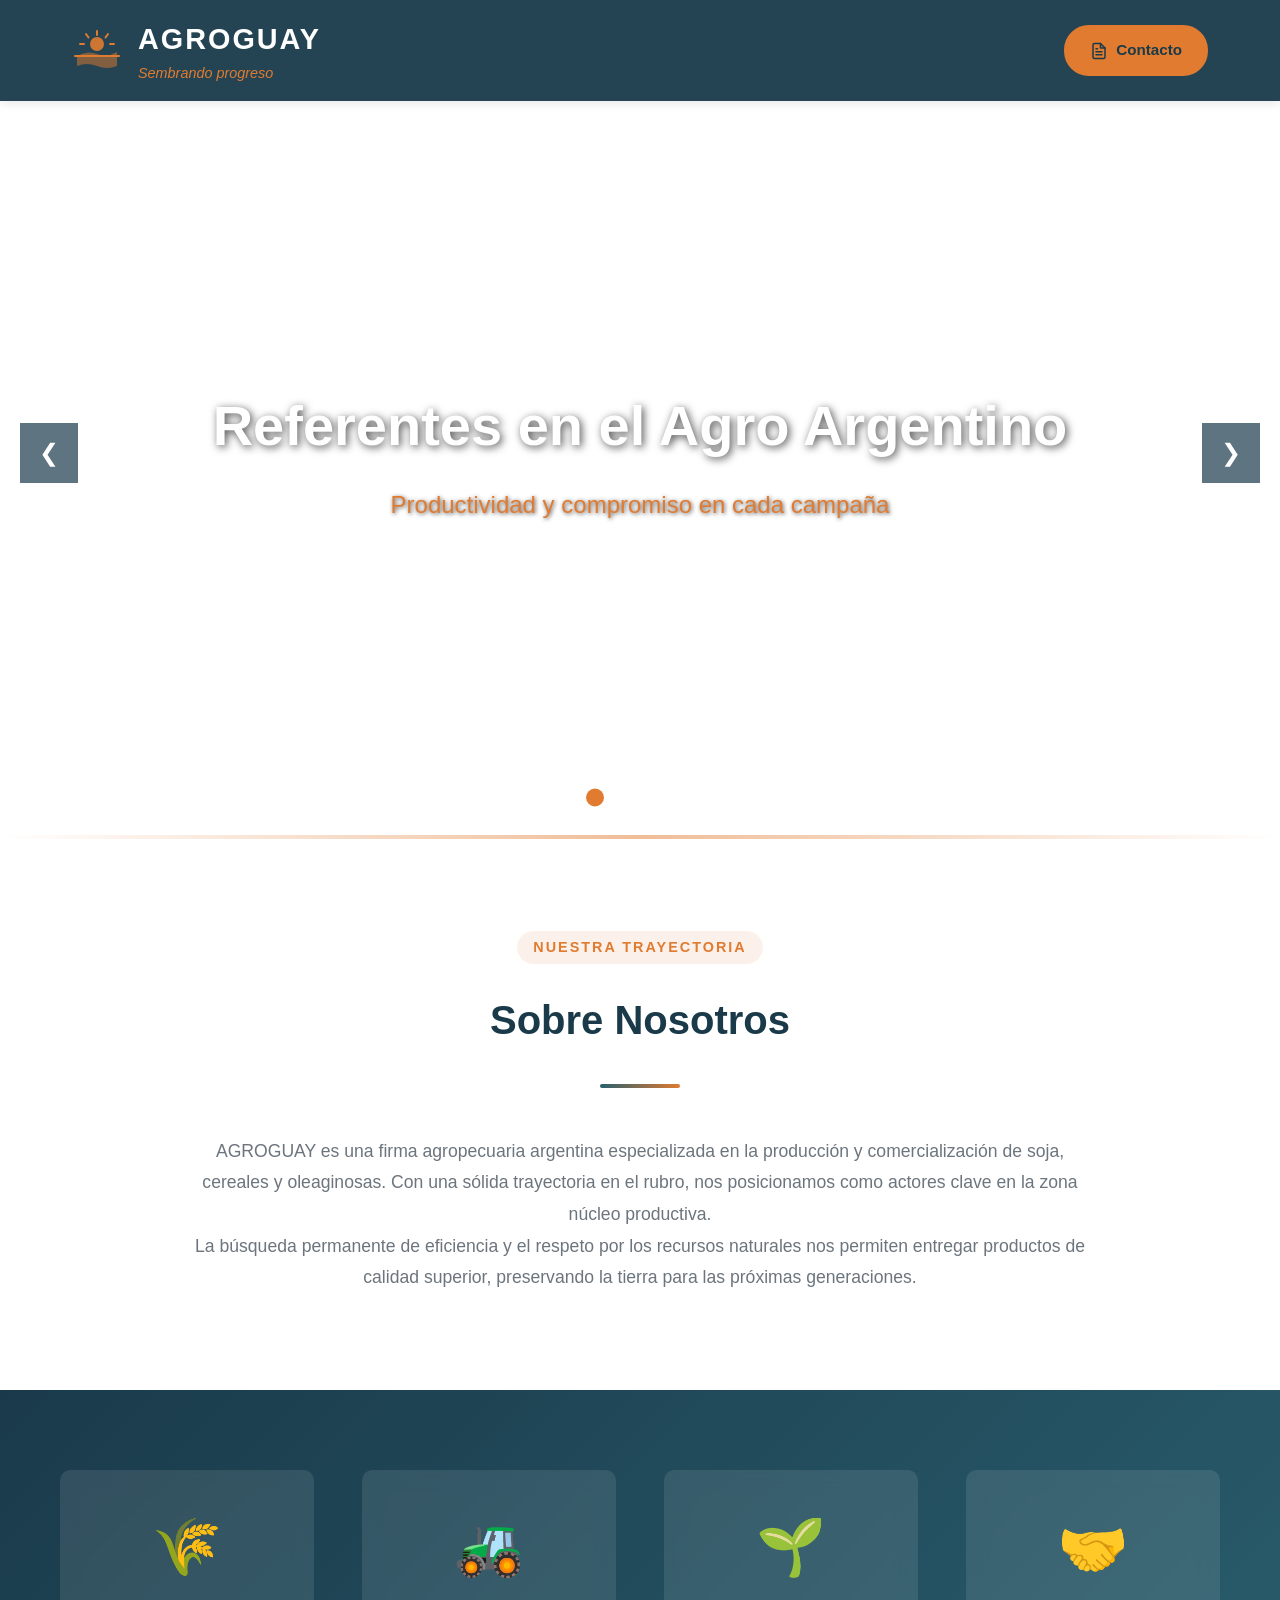
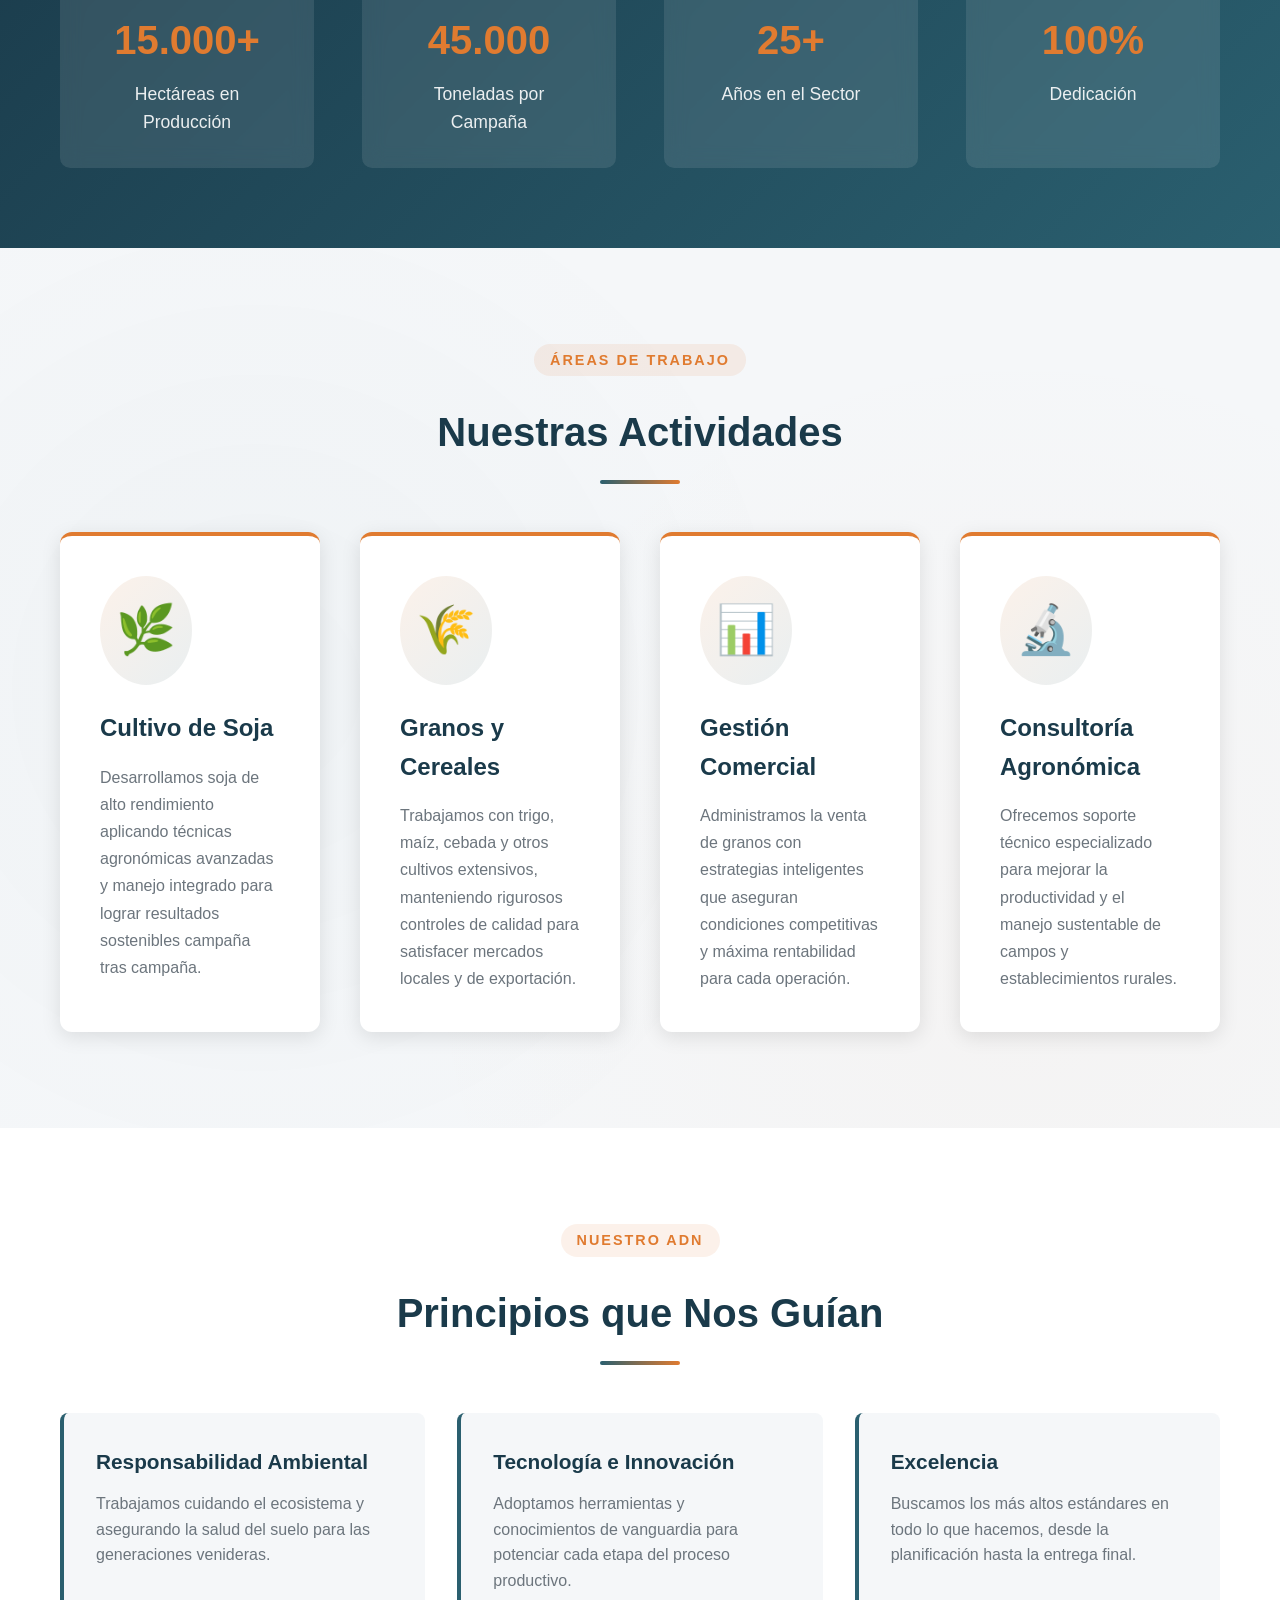
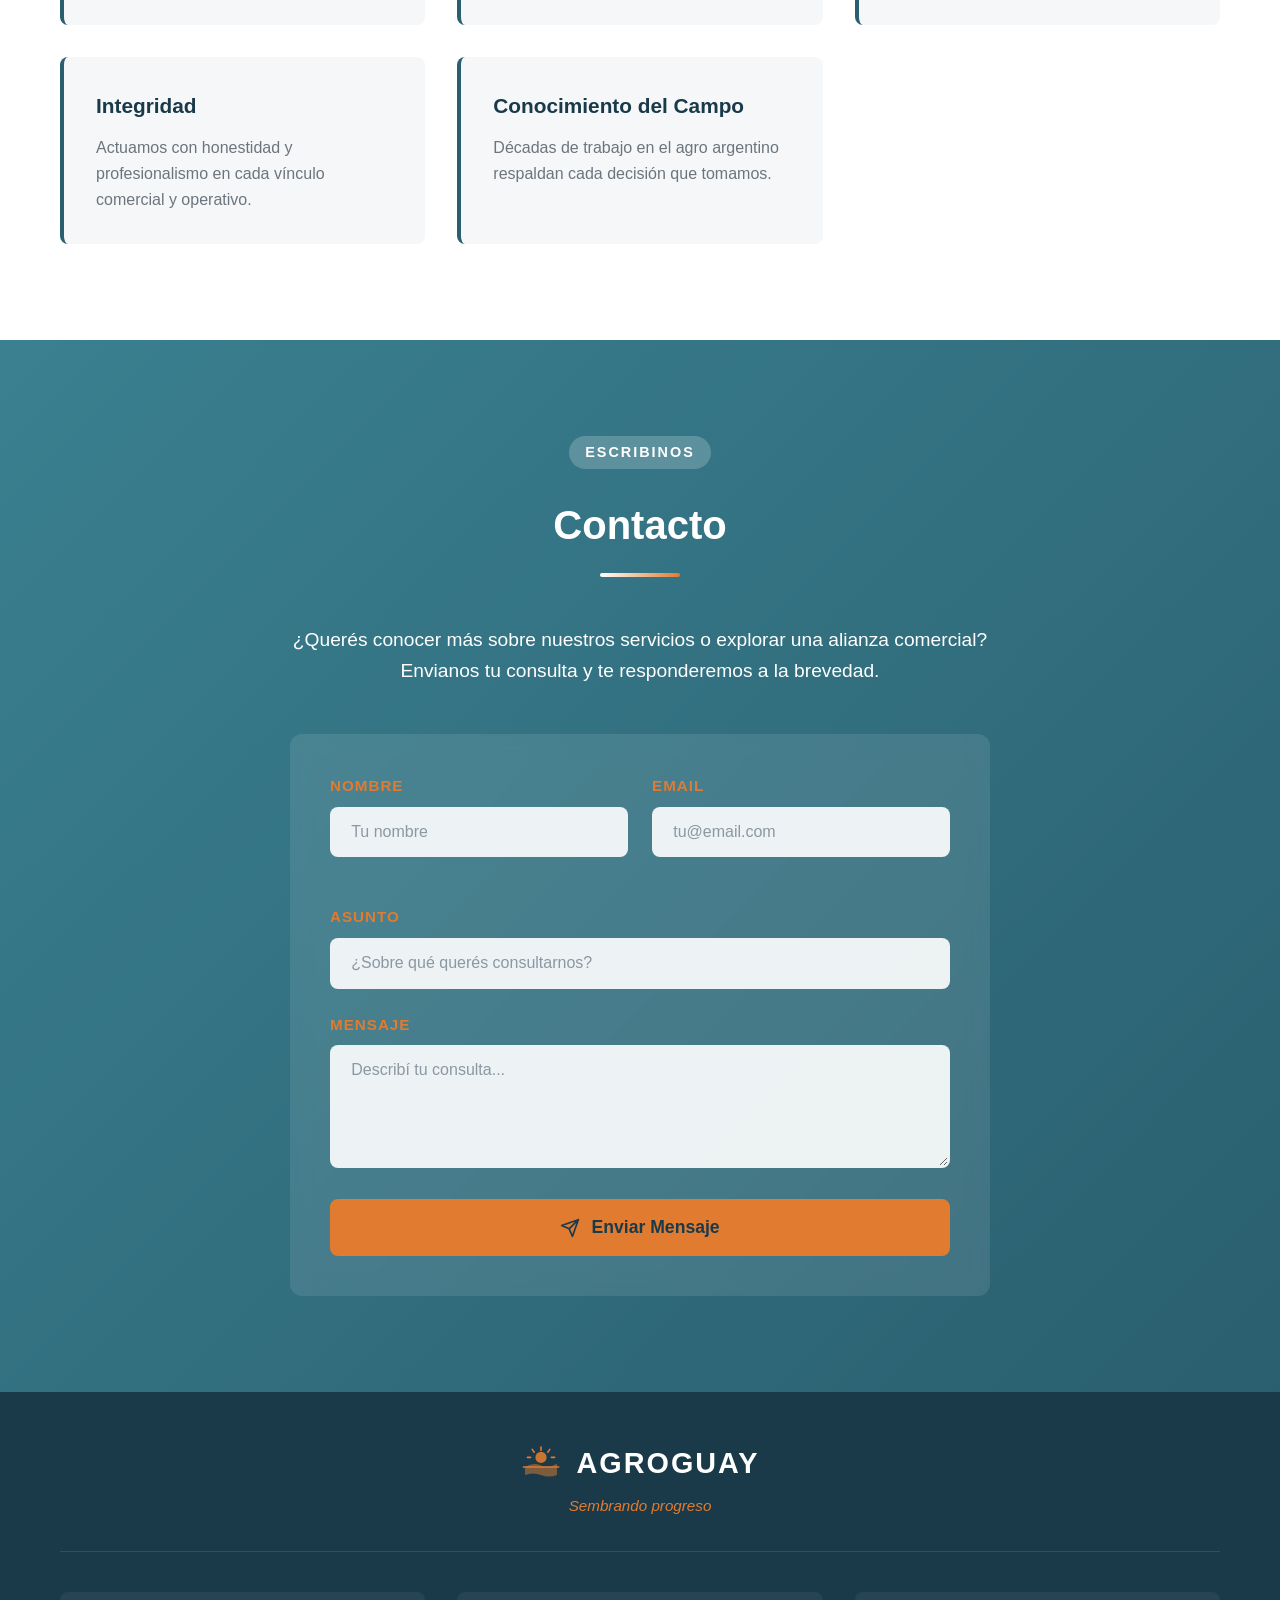
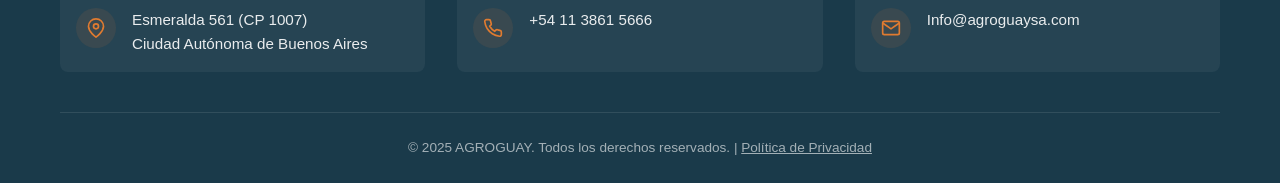
==== index.html @ b91d7497 "Update index.html" ====
<!DOCTYPE html>
<html lang="es">
<head>
    <meta name="facebook-domain-verification" content="rtrn7z29o2k0n45ps7d01yrar7jqqf" />
    <meta charset="UTF-8">
    <meta name="viewport" content="width=device-width, initial-scale=1.0">
    <title>AGROGUAY - Soluciones Agropecuarias</title>
    <link rel="icon" type="image/svg+xml" href="favicon.svg">
    <link rel="stylesheet" href="styles.css">
</head>
<body>
    <!-- Navbar -->
    <nav class="navbar">
        <div class="nav-container">
            <div class="logo-container">
                <div class="logo-icon">
                    <svg viewBox="0 0 50 50" xmlns="http://www.w3.org/2000/svg">
                        <!-- Sol -->
                        <circle cx="25" cy="18" r="7" fill="currentColor" opacity="0.9"/>
                        <line x1="25" y1="5" x2="25" y2="9" stroke="currentColor" stroke-width="2" stroke-linecap="round"/>
                        <line x1="14" y1="8" x2="16.5" y2="11.5" stroke="currentColor" stroke-width="2" stroke-linecap="round"/>
                        <line x1="36" y1="8" x2="33.5" y2="11.5" stroke="currentColor" stroke-width="2" stroke-linecap="round"/>
                        <line x1="8" y1="18" x2="12" y2="18" stroke="currentColor" stroke-width="2" stroke-linecap="round"/>
                        <line x1="38" y1="18" x2="42" y2="18" stroke="currentColor" stroke-width="2" stroke-linecap="round"/>
                        <!-- Horizonte / campo -->
                        <path d="M5 30 Q15 24 25 28 Q35 32 45 26 L45 40 Q35 44 25 40 Q15 36 5 40 Z" fill="currentColor" opacity="0.5"/>
                        <line x1="3" y1="30" x2="47" y2="30" stroke="currentColor" stroke-width="2" stroke-linecap="round"/>
                    </svg>
                </div>
                <div class="logo-text">
                    <div class="logo">AGROGUAY</div>
                    <div class="nav-tagline">Sembrando progreso</div>
                </div>
            </div>

            <div class="nav-actions">
                <a href="#contact" class="nav-contact-btn">
                    <svg viewBox="0 0 24 24" fill="none" xmlns="http://www.w3.org/2000/svg">
                        <path d="M14 2H6a2 2 0 0 0-2 2v16a2 2 0 0 0 2 2h12a2 2 0 0 0 2-2V8z" stroke="currentColor" stroke-width="2" stroke-linecap="round" stroke-linejoin="round"/>
                        <path d="M14 2v6h6M16 13H8M16 17H8M10 9H8" stroke="currentColor" stroke-width="2" stroke-linecap="round" stroke-linejoin="round"/>
                    </svg>
                    <span>Contacto</span>
                </a>
            </div>
        </div>
    </nav>

    <!-- Hero Carousel -->
    <section class="hero-carousel">
        <div class="carousel-container">
            <div class="carousel-slide active">
                <video autoplay muted loop playsinline>
                    <source src="video-campo.mp4" type="video/mp4">
                    Tu navegador no soporta videos HTML5.
                </video>
                <div class="carousel-overlay">
                    <h1 class="carousel-title">Referentes en el Agro Argentino</h1>
                    <p class="carousel-subtitle">Productividad y compromiso en cada campaña</p>
                </div>
            </div>
            <div class="carousel-slide">
                <img src="imagen-cereales.jpg" alt="Campos de cereales">
                <div class="carousel-overlay">
                    <h1 class="carousel-title">Acopio y Venta de Granos</h1>
                    <p class="carousel-subtitle">Del productor al mercado, sin intermediarios</p>
                </div>
            </div>
            <div class="carousel-slide">
                <img src="https://images.unsplash.com/photo-1500382017468-9049fed747ef?w=1920&q=80" alt="Paisaje agrícola">
                <div class="carousel-overlay">
                    <h1 class="carousel-title">Raíces Fuertes, Visión Moderna</h1>
                    <p class="carousel-subtitle">Tecnología aplicada al campo argentino</p>
                </div>
            </div>
            <div class="carousel-slide">
                <img src="https://images.unsplash.com/photo-1560493676-04071c5f467b?w=1920&q=80" alt="Cultivos al atardecer">
                <div class="carousel-overlay">
                    <h1 class="carousel-title">Respeto por el Recurso Natural</h1>
                    <p class="carousel-subtitle">Producción responsable en cada lote</p>
                </div>
            </div>
        </div>

        <!-- Carousel Controls -->
        <button class="carousel-control prev" onclick="changeSlide(-1)">&#10094;</button>
        <button class="carousel-control next" onclick="changeSlide(1)">&#10095;</button>

        <!-- Carousel Indicators -->
        <div class="carousel-indicators">
            <span class="indicator active" onclick="goToSlide(0)"></span>
            <span class="indicator" onclick="goToSlide(1)"></span>
            <span class="indicator" onclick="goToSlide(2)"></span>
            <span class="indicator" onclick="goToSlide(3)"></span>
        </div>
    </section>

    <!-- About Section -->
    <section class="about-section">
        <div class="section-decorator">
            <div class="decorator-line"></div>
        </div>
        <div class="container">
            <div class="section-header">
                <span class="section-tag">Nuestra Trayectoria</span>
                <h2>Sobre Nosotros</h2>
                <div class="title-underline"></div>
            </div>
            <p class="lead">AGROGUAY es una firma agropecuaria argentina especializada en la producción y comercialización de soja, cereales y oleaginosas. Con una sólida trayectoria en el rubro, nos posicionamos como actores clave en la zona núcleo productiva.</p>
            <p>La búsqueda permanente de eficiencia y el respeto por los recursos naturales nos permiten entregar productos de calidad superior, preservando la tierra para las próximas generaciones.</p>
        </div>
    </section>

    <!-- Stats Section -->
    <section class="stats-section">
        <div class="container">
            <div class="stats-grid">
                <div class="stat-card">
                    <div class="stat-icon">🌾</div>
                    <div class="stat-number">15.000+</div>
                    <div class="stat-label">Hectáreas en Producción</div>
                </div>
                <div class="stat-card">
                    <div class="stat-icon">🚜</div>
                    <div class="stat-number">45.000</div>
                    <div class="stat-label">Toneladas por Campaña</div>
                </div>
                <div class="stat-card">
                    <div class="stat-icon">🌱</div>
                    <div class="stat-number">25+</div>
                    <div class="stat-label">Años en el Sector</div>
                </div>
                <div class="stat-card">
                    <div class="stat-icon">🤝</div>
                    <div class="stat-number">100%</div>
                    <div class="stat-label">Dedicación</div>
                </div>
            </div>
        </div>
    </section>

    <!-- Services Section -->
    <section class="services-section">
        <div class="container">
            <div class="section-header">
                <span class="section-tag">Áreas de Trabajo</span>
                <h2>Nuestras Actividades</h2>
                <div class="title-underline"></div>
            </div>
            <div class="services-grid">
                <div class="service-card">
                    <div class="service-icon">🌿</div>
                    <h3>Cultivo de Soja</h3>
                    <p>Desarrollamos soja de alto rendimiento aplicando técnicas agronómicas avanzadas y manejo integrado para lograr resultados sostenibles campaña tras campaña.</p>
                </div>
                <div class="service-card">
                    <div class="service-icon">🌾</div>
                    <h3>Granos y Cereales</h3>
                    <p>Trabajamos con trigo, maíz, cebada y otros cultivos extensivos, manteniendo rigurosos controles de calidad para satisfacer mercados locales y de exportación.</p>
                </div>
                <div class="service-card">
                    <div class="service-icon">📊</div>
                    <h3>Gestión Comercial</h3>
                    <p>Administramos la venta de granos con estrategias inteligentes que aseguran condiciones competitivas y máxima rentabilidad para cada operación.</p>
                </div>
                <div class="service-card">
                    <div class="service-icon">🔬</div>
                    <h3>Consultoría Agronómica</h3>
                    <p>Ofrecemos soporte técnico especializado para mejorar la productividad y el manejo sustentable de campos y establecimientos rurales.</p>
                </div>
            </div>
        </div>
    </section>

    <!-- Values Section -->
    <section class="values-section">
        <div class="container">
            <div class="section-header">
                <span class="section-tag">Nuestro ADN</span>
                <h2>Principios que Nos Guían</h2>
                <div class="title-underline"></div>
            </div>
            <div class="values-grid">
                <div class="value-item">
                    <h4>Responsabilidad Ambiental</h4>
                    <p>Trabajamos cuidando el ecosistema y asegurando la salud del suelo para las generaciones venideras.</p>
                </div>
                <div class="value-item">
                    <h4>Tecnología e Innovación</h4>
                    <p>Adoptamos herramientas y conocimientos de vanguardia para potenciar cada etapa del proceso productivo.</p>
                </div>
                <div class="value-item">
                    <h4>Excelencia</h4>
                    <p>Buscamos los más altos estándares en todo lo que hacemos, desde la planificación hasta la entrega final.</p>
                </div>
                <div class="value-item">
                    <h4>Integridad</h4>
                    <p>Actuamos con honestidad y profesionalismo en cada vínculo comercial y operativo.</p>
                </div>
                <div class="value-item">
                    <h4>Conocimiento del Campo</h4>
                    <p>Décadas de trabajo en el agro argentino respaldan cada decisión que tomamos.</p>
                </div>
            </div>
        </div>
    </section>

    <!-- Contact Section -->
    <section id="contact" class="contact-section">
        <div class="container">
            <div class="section-header">
                <span class="section-tag light">Escribinos</span>
                <h2>Contacto</h2>
                <div class="title-underline light"></div>
            </div>
            <p class="contact-intro">¿Querés conocer más sobre nuestros servicios o explorar una alianza comercial? Envianos tu consulta y te responderemos a la brevedad.</p>

            <form id="contactForm" class="contact-form">
                <div class="form-row">
                    <div class="form-group">
                        <label for="name">Nombre</label>
                        <input type="text" id="name" name="name" required placeholder="Tu nombre">
                    </div>
                    <div class="form-group">
                        <label for="email">Email</label>
                        <input type="email" id="email" name="email" required placeholder="tu@email.com">
                    </div>
                </div>
                <div class="form-group">
                    <label for="subject">Asunto</label>
                    <input type="text" id="subject" name="subject" required placeholder="¿Sobre qué querés consultarnos?">
                </div>
                <div class="form-group">
                    <label for="message">Mensaje</label>
                    <textarea id="message" name="message" rows="5" required placeholder="Describí tu consulta..."></textarea>
                </div>
                <button type="submit" class="form-submit-btn">
                    <svg viewBox="0 0 24 24" fill="none" xmlns="http://www.w3.org/2000/svg">
                        <path d="M22 2L11 13M22 2l-7 20-4-9-9-4 20-7z" stroke="currentColor" stroke-width="2" stroke-linecap="round" stroke-linejoin="round"/>
                    </svg>
                    Enviar Mensaje
                </button>
            </form>

            <div id="formSuccess" class="form-success" style="display: none;">
                <div class="success-icon">✓</div>
                <h3>¡Consulta enviada!</h3>
                <p>Gracias por comunicarte. Nos pondremos en contacto pronto.</p>
            </div>
        </div>
    </section>

    <!-- Footer -->
    <footer class="footer">
        <div class="container">
            <div class="footer-content">
                <div class="footer-main">
                    <div class="footer-logo-container">
                        <div class="footer-logo-icon">
                            <svg viewBox="0 0 50 50" xmlns="http://www.w3.org/2000/svg">
                                <circle cx="25" cy="18" r="7" fill="currentColor" opacity="0.9"/>
                                <line x1="25" y1="5" x2="25" y2="9" stroke="currentColor" stroke-width="2" stroke-linecap="round"/>
                                <line x1="14" y1="8" x2="16.5" y2="11.5" stroke="currentColor" stroke-width="2" stroke-linecap="round"/>
                                <line x1="36" y1="8" x2="33.5" y2="11.5" stroke="currentColor" stroke-width="2" stroke-linecap="round"/>
                                <line x1="8" y1="18" x2="12" y2="18" stroke="currentColor" stroke-width="2" stroke-linecap="round"/>
                                <line x1="38" y1="18" x2="42" y2="18" stroke="currentColor" stroke-width="2" stroke-linecap="round"/>
                                <path d="M5 30 Q15 24 25 28 Q35 32 45 26 L45 40 Q35 44 25 40 Q15 36 5 40 Z" fill="currentColor" opacity="0.5"/>
                                <line x1="3" y1="30" x2="47" y2="30" stroke="currentColor" stroke-width="2" stroke-linecap="round"/>
                            </svg>
                        </div>
                        <div class="footer-logo">AGROGUAY</div>
                    </div>
                    <p class="footer-tagline">Sembrando progreso</p>
                </div>

                <div class="footer-info">
                    <div class="footer-info-item">
                        <div class="footer-info-icon">
                            <svg viewBox="0 0 24 24" fill="none" xmlns="http://www.w3.org/2000/svg">
                                <path d="M21 10c0 7-9 13-9 13s-9-6-9-13a9 9 0 0118 0z" stroke="currentColor" stroke-width="2"/>
                                <circle cx="12" cy="10" r="3" stroke="currentColor" stroke-width="2"/>
                            </svg>
                        </div>
                        <div class="footer-info-text">
                            <p>Esmeralda 561 (CP 1007)</p>
                            <p>Ciudad Autónoma de Buenos Aires</p>
                        </div>
                    </div>

                    <div class="footer-info-item">
                        <div class="footer-info-icon">
                            <svg viewBox="0 0 24 24" fill="none" xmlns="http://www.w3.org/2000/svg">
                                <path d="M22 16.92v3a2 2 0 01-2.18 2 19.79 19.79 0 01-8.63-3.07 19.5 19.5 0 01-6-6 19.79 19.79 0 01-3.07-8.67A2 2 0 014.11 2h3a2 2 0 012 1.72 12.84 12.84 0 00.7 2.81 2 2 0 01-.45 2.11L8.09 9.91a16 16 0 006 6l1.27-1.27a2 2 0 012.11-.45 12.84 12.84 0 002.81.7A2 2 0 0122 16.92z" stroke="currentColor" stroke-width="2"/>
                            </svg>
                        </div>
                        <div class="footer-info-text">
                            <p>+54 11 3861 5666</p>
                        </div>
                    </div>

                    <div class="footer-info-item">
                        <div class="footer-info-icon">
                            <svg viewBox="0 0 24 24" fill="none" xmlns="http://www.w3.org/2000/svg">
                                <path d="M4 4h16c1.1 0 2 .9 2 2v12c0 1.1-.9 2-2 2H4c-1.1 0-2-.9-2-2V6c0-1.1.9-2 2-2z" stroke="currentColor" stroke-width="2"/>
                                <path d="M22 6l-10 7L2 6" stroke="currentColor" stroke-width="2"/>
                            </svg>
                        </div>
                        <div class="footer-info-text">
                            <p>Info@agroguaysa.com</p>
                        </div>
                    </div>
                </div>

                <div class="footer-bottom">
                    <p class="footer-text">&copy; 2025 AGROGUAY. Todos los derechos reservados. | <a href="politica-privacidad.html" style="color: rgba(255,255,255,0.6); text-decoration: underline;">Política de Privacidad</a></p>
                </div>
            </div>
        </div>
    </footer>

    <script src="script.js"></script>
</body>
</html>
---- styles.css ----
/* Reset and Base Styles */
* {
    margin: 0;
    padding: 0;
    box-sizing: border-box;
}

:root {
    --primary-green: #1a3a4a;
    --secondary-green: #2a5f6f;
    --light-green: #3a8090;
    --accent-gold: #e07b30;
    --accent-yellow: #f09040;
    --earth-brown: #6b5a4a;
    --light-brown: #8a7a6a;
    --bg-light: #f5f7f9;
    --bg-white: #ffffff;
    --text-dark: #2c3e50;
    --text-gray: #6c757d;
    --shadow: rgba(0, 0, 0, 0.1);
}

body {
    font-family: 'Segoe UI', Tahoma, Geneva, Verdana, sans-serif;
    line-height: 1.6;
    color: var(--text-dark);
    overflow-x: hidden;
}

.container {
    max-width: 1200px;
    margin: 0 auto;
    padding: 0 20px;
}

/* Navbar */
.navbar {
    position: fixed;
    top: 0;
    width: 100%;
    background: rgba(26, 58, 74, 0.95);
    backdrop-filter: blur(10px);
    z-index: 1000;
    box-shadow: 0 2px 10px var(--shadow);
}

.nav-container {
    max-width: 1200px;
    margin: 0 auto;
    padding: 1rem 2rem;
    display: flex;
    justify-content: space-between;
    align-items: center;
}

.logo-container {
    display: flex;
    align-items: center;
    gap: 1rem;
}

.logo-icon {
    width: 50px;
    height: 50px;
    color: var(--accent-gold);
}

.logo-icon svg {
    width: 100%;
    height: 100%;
}

.logo-text {
    display: flex;
    flex-direction: column;
}

.logo {
    font-size: 1.8rem;
    font-weight: bold;
    color: var(--bg-white);
    letter-spacing: 2px;
}

.nav-tagline {
    color: var(--accent-gold);
    font-size: 0.9rem;
    font-style: italic;
}

.nav-actions {
    display: flex;
    align-items: center;
}

.nav-contact-btn {
    padding: 0.7rem 1.5rem;
    background: var(--accent-gold);
    color: var(--primary-green);
    text-decoration: none;
    border-radius: 25px;
    font-weight: 600;
    font-size: 0.95rem;
    transition: all 0.3s ease;
    border: 2px solid var(--accent-gold);
    display: flex;
    align-items: center;
    gap: 0.5rem;
}

.nav-contact-btn svg {
    width: 18px;
    height: 18px;
}

.nav-contact-btn:hover {
    background: transparent;
    color: white;
    border-color: white;
    transform: translateY(-2px);
    box-shadow: 0 5px 15px rgba(0, 0, 0, 0.3);
}

/* Hero Carousel */
.hero-carousel {
    position: relative;
    width: 100%;
    height: 85vh;
    margin-top: 70px;
    overflow: hidden;
}

.carousel-container {
    position: relative;
    width: 100%;
    height: 100%;
}

.carousel-slide {
    position: absolute;
    width: 100%;
    height: 100%;
    opacity: 0;
    transition: opacity 1s ease-in-out;
}

.carousel-slide.active {
    opacity: 1;
}

.carousel-slide img,
.carousel-slide video {
    width: 100%;
    height: 100%;
    object-fit: cover;
    filter: brightness(0.7);
}

.carousel-overlay {
    position: absolute;
    top: 50%;
    left: 50%;
    transform: translate(-50%, -50%);
    text-align: center;
    color: white;
    width: 90%;
    max-width: 900px;
}

.carousel-title {
    font-size: 3.5rem;
    font-weight: bold;
    margin-bottom: 1rem;
    text-shadow: 2px 2px 8px rgba(0, 0, 0, 0.7);
    animation: fadeInUp 1s ease-out;
}

.carousel-subtitle {
    font-size: 1.5rem;
    color: var(--accent-gold);
    text-shadow: 1px 1px 4px rgba(0, 0, 0, 0.7);
    animation: fadeInUp 1s ease-out 0.3s backwards;
}

/* Carousel Controls */
.carousel-control {
    position: absolute;
    top: 50%;
    transform: translateY(-50%);
    background: rgba(26, 58, 74, 0.7);
    color: white;
    border: none;
    padding: 1rem 1.2rem;
    cursor: pointer;
    font-size: 1.5rem;
    transition: all 0.3s ease;
    z-index: 10;
}

.carousel-control:hover {
    background: rgba(26, 58, 74, 0.95);
}

.carousel-control.prev {
    left: 20px;
}

.carousel-control.next {
    right: 20px;
}

/* Carousel Indicators */
.carousel-indicators {
    position: absolute;
    bottom: 30px;
    left: 50%;
    transform: translateX(-50%);
    display: flex;
    gap: 15px;
    z-index: 10;
}

.indicator {
    width: 15px;
    height: 15px;
    border-radius: 50%;
    background: rgba(255, 255, 255, 0.5);
    cursor: pointer;
    transition: all 0.3s ease;
}

.indicator.active {
    background: var(--accent-gold);
    transform: scale(1.2);
}

.indicator:hover {
    background: rgba(255, 255, 255, 0.8);
}

/* Animations */
@keyframes fadeInUp {
    from {
        opacity: 0;
        transform: translateY(30px);
    }
    to {
        opacity: 1;
        transform: translateY(0);
    }
}

/* Section Headers & Decorators */
.section-decorator {
    position: absolute;
    top: 0;
    left: 0;
    width: 100%;
    height: 4px;
    background: linear-gradient(90deg, transparent, var(--accent-gold), transparent);
    opacity: 0.5;
}

.section-header {
    text-align: center;
    margin-bottom: 3rem;
}

.section-tag {
    display: inline-block;
    color: var(--accent-gold);
    font-size: 0.9rem;
    font-weight: 600;
    text-transform: uppercase;
    letter-spacing: 2px;
    margin-bottom: 0.5rem;
    padding: 0.3rem 1rem;
    background: rgba(224, 123, 48, 0.1);
    border-radius: 20px;
}

.section-tag.light {
    color: white;
    background: rgba(255, 255, 255, 0.2);
}

.section-header h2 {
    font-size: 2.5rem;
    color: var(--primary-green);
    margin: 1rem 0;
}

.contact-section .section-header h2 {
    color: white;
}

.title-underline {
    width: 80px;
    height: 4px;
    background: linear-gradient(90deg, var(--secondary-green), var(--accent-gold));
    margin: 1rem auto;
    border-radius: 2px;
}

.title-underline.light {
    background: linear-gradient(90deg, white, var(--accent-gold));
}

/* About Section */
.about-section {
    padding: 6rem 2rem;
    background: var(--bg-white);
    position: relative;
}

.about-section h2 {
    font-size: 2.5rem;
    color: var(--primary-green);
    text-align: center;
    margin-bottom: 2rem;
}

.lead {
    font-size: 1.3rem;
    line-height: 1.8;
    color: var(--text-dark);
    margin-bottom: 1.5rem;
    font-weight: 500;
}

.about-section p {
    font-size: 1.1rem;
    line-height: 1.8;
    color: var(--text-gray);
    max-width: 900px;
    margin: 0 auto;
    text-align: center;
}

/* Stats Section */
.stats-section {
    padding: 5rem 2rem;
    background: linear-gradient(135deg, var(--primary-green) 0%, var(--secondary-green) 100%);
    color: white;
}

.stats-grid {
    display: grid;
    grid-template-columns: repeat(auto-fit, minmax(250px, 1fr));
    gap: 3rem;
    max-width: 1200px;
    margin: 0 auto;
}

.stat-card {
    text-align: center;
    padding: 2rem;
    background: rgba(255, 255, 255, 0.1);
    border-radius: 10px;
    backdrop-filter: blur(10px);
    transition: transform 0.3s ease;
}

.stat-card:hover {
    transform: translateY(-10px);
}

.stat-icon {
    font-size: 3.5rem;
    margin-bottom: 1rem;
}

.stat-number {
    font-size: 2.5rem;
    font-weight: bold;
    color: var(--accent-gold);
    margin-bottom: 0.5rem;
}

.stat-label {
    font-size: 1.1rem;
    color: rgba(255, 255, 255, 0.9);
}

/* Services Section */
.services-section {
    padding: 6rem 2rem;
    background: var(--bg-light);
    background-image:
        radial-gradient(circle at 20% 50%, rgba(42, 95, 111, 0.03) 0%, transparent 50%),
        radial-gradient(circle at 80% 80%, rgba(224, 123, 48, 0.03) 0%, transparent 50%);
    position: relative;
}

.services-grid {
    display: grid;
    grid-template-columns: repeat(auto-fit, minmax(280px, 1fr));
    gap: 2.5rem;
    max-width: 1200px;
    margin: 0 auto;
}

/* Centrar último elemento si queda solo */
.service-card:last-child:nth-child(4n+1) {
    grid-column: 1 / -1;
    max-width: 400px;
    margin: 0 auto;
}

@media (min-width: 900px) {
    .services-grid {
        grid-template-columns: repeat(2, 1fr);
    }
}

@media (min-width: 1200px) {
    .services-grid {
        grid-template-columns: repeat(4, 1fr);
    }
}

.service-card {
    background: white;
    padding: 2.5rem;
    border-radius: 12px;
    box-shadow: 0 5px 20px var(--shadow);
    transition: all 0.3s ease;
    border-top: 4px solid var(--accent-gold);
    position: relative;
    overflow: hidden;
}

.service-card::before {
    content: '';
    position: absolute;
    top: 0;
    left: 0;
    width: 100%;
    height: 100%;
    background: linear-gradient(135deg, rgba(42, 95, 111, 0.05) 0%, transparent 50%);
    opacity: 0;
    transition: opacity 0.3s ease;
}

.service-card:hover {
    transform: translateY(-10px);
    box-shadow: 0 10px 30px rgba(0, 0, 0, 0.15);
    border-top-color: var(--secondary-green);
}

.service-card:hover::before {
    opacity: 1;
}

.service-icon {
    font-size: 3rem;
    margin-bottom: 1.5rem;
    position: relative;
    z-index: 1;
    display: inline-block;
    padding: 1rem;
    background: linear-gradient(135deg, rgba(224, 123, 48, 0.1), rgba(42, 95, 111, 0.1));
    border-radius: 50%;
    transition: all 0.3s ease;
}

.service-card:hover .service-icon {
    transform: scale(1.1) rotate(5deg);
    background: linear-gradient(135deg, rgba(224, 123, 48, 0.2), rgba(42, 95, 111, 0.2));
}

.service-card h3 {
    font-size: 1.5rem;
    color: var(--primary-green);
    margin-bottom: 1rem;
    position: relative;
    z-index: 1;
}

.service-card p {
    color: var(--text-gray);
    line-height: 1.7;
    position: relative;
    z-index: 1;
}

/* Values Section */
.values-section {
    padding: 6rem 2rem;
    background: white;
    position: relative;
}

.values-grid {
    display: grid;
    grid-template-columns: repeat(auto-fit, minmax(250px, 1fr));
    gap: 2rem;
    max-width: 1200px;
    margin: 0 auto;
}

/* Centrar último elemento si queda solo */
.value-item:last-child:nth-child(5n+1) {
    grid-column: 1 / -1;
    max-width: 400px;
    margin: 0 auto;
}

@media (min-width: 768px) {
    .values-grid {
        grid-template-columns: repeat(2, 1fr);
    }
}

@media (min-width: 1024px) {
    .values-grid {
        grid-template-columns: repeat(3, 1fr);
    }
}

.value-item {
    padding: 2rem;
    background: var(--bg-light);
    border-radius: 8px;
    border-left: 4px solid var(--secondary-green);
    transition: all 0.3s ease;
    position: relative;
    overflow: hidden;
}

.value-item::after {
    content: '✓';
    position: absolute;
    top: 1rem;
    right: 1rem;
    width: 30px;
    height: 30px;
    background: var(--accent-gold);
    color: white;
    border-radius: 50%;
    display: flex;
    align-items: center;
    justify-content: center;
    font-weight: bold;
    font-size: 1.2rem;
    opacity: 0;
    transform: scale(0);
    transition: all 0.3s ease;
}

.value-item:hover {
    background: white;
    box-shadow: 0 5px 15px var(--shadow);
    border-left-color: var(--accent-gold);
    transform: translateX(5px);
}

.value-item:hover::after {
    opacity: 1;
    transform: scale(1);
}

.value-item h4 {
    font-size: 1.3rem;
    color: var(--primary-green);
    margin-bottom: 0.8rem;
}

.value-item p {
    color: var(--text-gray);
    line-height: 1.6;
}

/* Contact Section */
.contact-section {
    padding: 6rem 2rem;
    background: linear-gradient(135deg, var(--light-green) 0%, var(--secondary-green) 100%);
    color: white;
    position: relative;
}

.contact-intro {
    text-align: center;
    font-size: 1.2rem;
    margin-bottom: 3rem;
    max-width: 700px;
    margin-left: auto;
    margin-right: auto;
}

/* Contact Form */
.contact-form {
    max-width: 700px;
    margin: 0 auto;
    background: rgba(255, 255, 255, 0.1);
    backdrop-filter: blur(10px);
    padding: 2.5rem;
    border-radius: 12px;
}

.form-row {
    display: grid;
    grid-template-columns: repeat(2, 1fr);
    gap: 1.5rem;
    margin-bottom: 1.5rem;
}

.form-group {
    margin-bottom: 1.5rem;
}

.form-group label {
    display: block;
    color: var(--accent-gold);
    font-weight: 600;
    margin-bottom: 0.5rem;
    font-size: 0.95rem;
    text-transform: uppercase;
    letter-spacing: 1px;
}

.form-group input,
.form-group textarea {
    width: 100%;
    padding: 0.9rem 1.2rem;
    background: rgba(255, 255, 255, 0.9);
    border: 2px solid transparent;
    border-radius: 8px;
    font-size: 1rem;
    font-family: inherit;
    transition: all 0.3s ease;
    color: var(--text-dark);
}

.form-group input:focus,
.form-group textarea:focus {
    outline: none;
    border-color: var(--accent-gold);
    background: white;
    box-shadow: 0 5px 15px rgba(224, 123, 48, 0.2);
}

.form-group input::placeholder,
.form-group textarea::placeholder {
    color: rgba(44, 62, 80, 0.5);
}

.form-group textarea {
    resize: vertical;
    min-height: 120px;
}

.form-submit-btn {
    width: 100%;
    padding: 1rem 2rem;
    background: var(--accent-gold);
    color: var(--primary-green);
    border: 2px solid var(--accent-gold);
    border-radius: 8px;
    font-size: 1.1rem;
    font-weight: 600;
    cursor: pointer;
    transition: all 0.3s ease;
    display: flex;
    align-items: center;
    justify-content: center;
    gap: 0.7rem;
}

.form-submit-btn svg {
    width: 20px;
    height: 20px;
}

.form-submit-btn:hover {
    background: white;
    transform: translateY(-3px);
    box-shadow: 0 8px 20px rgba(224, 123, 48, 0.4);
}

.form-submit-btn:active {
    transform: translateY(-1px);
}

/* Success Message */
.form-success {
    max-width: 600px;
    margin: 0 auto;
    background: rgba(255, 255, 255, 0.15);
    backdrop-filter: blur(10px);
    padding: 3rem 2rem;
    border-radius: 12px;
    text-align: center;
    animation: fadeInScale 0.5s ease;
}

.success-icon {
    width: 80px;
    height: 80px;
    background: var(--accent-gold);
    border-radius: 50%;
    display: flex;
    align-items: center;
    justify-content: center;
    font-size: 3rem;
    color: white;
    margin: 0 auto 1.5rem;
    animation: scaleIn 0.5s ease 0.2s backwards;
}

.form-success h3 {
    color: white;
    font-size: 2rem;
    margin-bottom: 1rem;
}

.form-success p {
    color: rgba(255, 255, 255, 0.9);
    font-size: 1.1rem;
}

@keyframes fadeInScale {
    from {
        opacity: 0;
        transform: scale(0.9);
    }
    to {
        opacity: 1;
        transform: scale(1);
    }
}

@keyframes scaleIn {
    from {
        transform: scale(0);
    }
    to {
        transform: scale(1);
    }
}

/* Contact Form Responsive */
@media (max-width: 768px) {
    .contact-form {
        padding: 2rem 1.5rem;
    }

    .form-row {
        grid-template-columns: 1fr;
        gap: 0;
    }

    .form-submit-btn {
        font-size: 1rem;
    }
}

/* Footer */
.footer {
    background: var(--primary-green);
    color: white;
    padding: 3rem 2rem 1.5rem;
}

.footer-content {
    max-width: 1200px;
    margin: 0 auto;
}

.footer-main {
    text-align: center;
    margin-bottom: 2.5rem;
    padding-bottom: 2rem;
    border-bottom: 1px solid rgba(255, 255, 255, 0.1);
}

.footer-logo-container {
    display: flex;
    align-items: center;
    justify-content: center;
    gap: 1rem;
    margin-bottom: 0.5rem;
}

.footer-logo-icon {
    width: 40px;
    height: 40px;
    color: var(--accent-gold);
}

.footer-logo-icon svg {
    width: 100%;
    height: 100%;
}

.footer-logo {
    font-size: 1.8rem;
    font-weight: bold;
    letter-spacing: 2px;
    color: white;
}

.footer-tagline {
    color: var(--accent-gold);
    font-style: italic;
    font-size: 0.95rem;
}

.footer-info {
    display: grid;
    grid-template-columns: repeat(auto-fit, minmax(280px, 1fr));
    gap: 2rem;
    margin-bottom: 2.5rem;
}

.footer-info-item {
    display: flex;
    align-items: flex-start;
    gap: 1rem;
    padding: 1rem;
    background: rgba(255, 255, 255, 0.05);
    border-radius: 8px;
    transition: all 0.3s ease;
}

.footer-info-item:hover {
    background: rgba(255, 255, 255, 0.1);
    transform: translateY(-3px);
}

.footer-info-icon {
    width: 40px;
    height: 40px;
    min-width: 40px;
    color: var(--accent-gold);
    background: rgba(224, 123, 48, 0.1);
    border-radius: 50%;
    display: flex;
    align-items: center;
    justify-content: center;
}

.footer-info-icon svg {
    width: 20px;
    height: 20px;
}

.footer-info-text {
    flex: 1;
}

.footer-info-text p {
    margin: 0;
    line-height: 1.6;
    color: rgba(255, 255, 255, 0.9);
    font-size: 0.95rem;
}

.footer-bottom {
    text-align: center;
    padding-top: 1.5rem;
    border-top: 1px solid rgba(255, 255, 255, 0.1);
}

.footer-text {
    color: rgba(255, 255, 255, 0.6);
    font-size: 0.85rem;
    margin: 0;
}

/* Footer responsive */
@media (max-width: 768px) {
    .footer {
        padding: 2rem 1rem 1rem;
    }

    .footer-info {
        grid-template-columns: 1fr;
        gap: 1rem;
    }

    .footer-main {
        margin-bottom: 2rem;
        padding-bottom: 1.5rem;
    }

    .footer-logo {
        font-size: 1.5rem;
    }
}

/* Responsive Design */
@media (max-width: 768px) {
    .carousel-title {
        font-size: 2rem;
    }

    .carousel-subtitle {
        font-size: 1.1rem;
    }

    .about-section h2,
    .services-section h2,
    .values-section h2,
    .contact-section h2 {
        font-size: 2rem;
    }

    .stat-number {
        font-size: 2rem;
    }

    .stats-grid {
        gap: 1.5rem;
    }

    /* Ocultar flechas del carousel en mobile (se usa swipe) */
    .carousel-control {
        display: none;
    }

    /* Navbar en mobile */
    .nav-container {
        padding: 0.8rem 1rem;
        justify-content: space-between;
    }

    .logo-container {
        gap: 0.7rem;
    }

    .logo-icon {
        width: 35px;
        height: 35px;
    }

    .logo {
        font-size: 1.2rem;
    }

    .nav-tagline {
        font-size: 0.7rem;
    }

    .nav-contact-btn {
        padding: 0.6rem 1.2rem;
        font-size: 0.85rem;
    }

    .nav-contact-btn svg {
        width: 16px;
        height: 16px;
    }
}

@media (max-width: 480px) {
    .nav-contact-btn span {
        display: none;
    }

    .nav-contact-btn {
        padding: 0.7rem;
        border-radius: 50%;
        width: 40px;
        height: 40px;
        justify-content: center;
    }

    .nav-contact-btn svg {
        width: 18px;
        height: 18px;
    }

    .carousel-title {
        font-size: 1.5rem;
    }

    .carousel-subtitle {
        font-size: 1rem;
    }

    .hero-carousel {
        height: 70vh;
    }
}
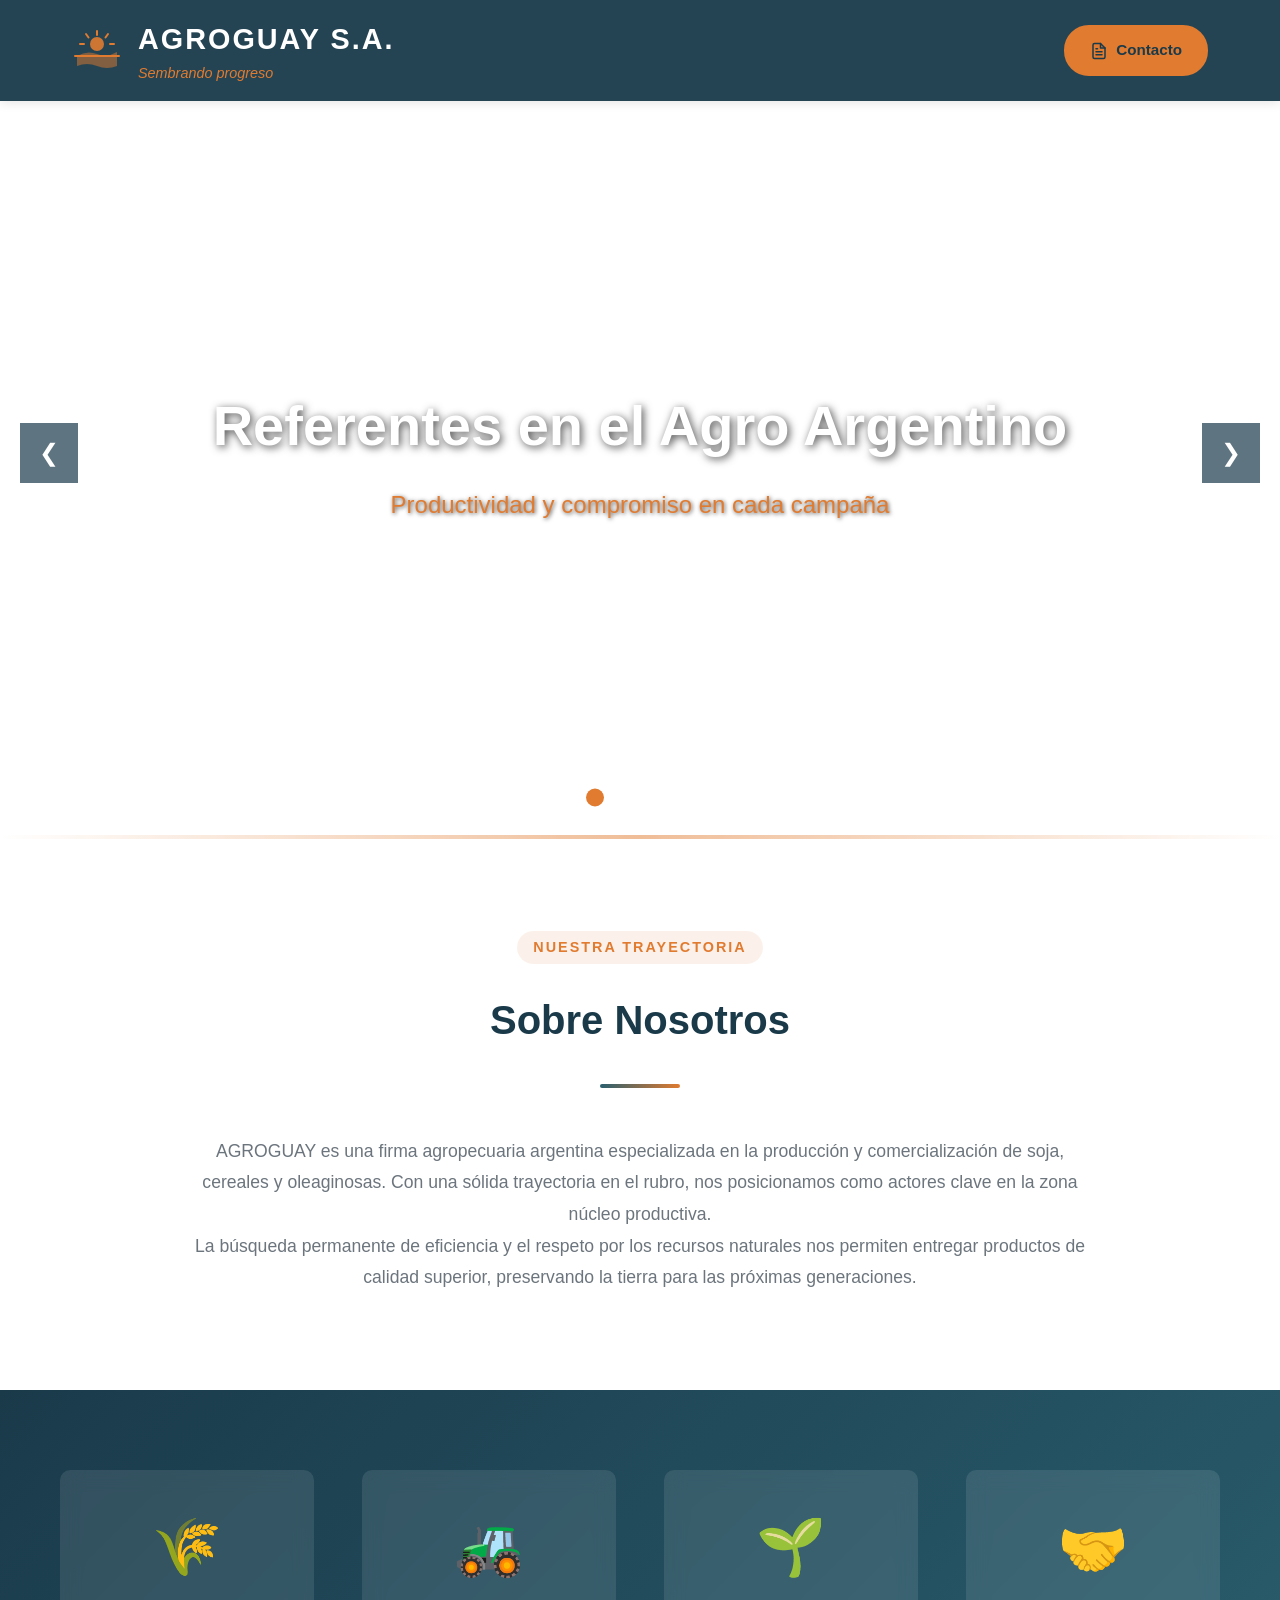
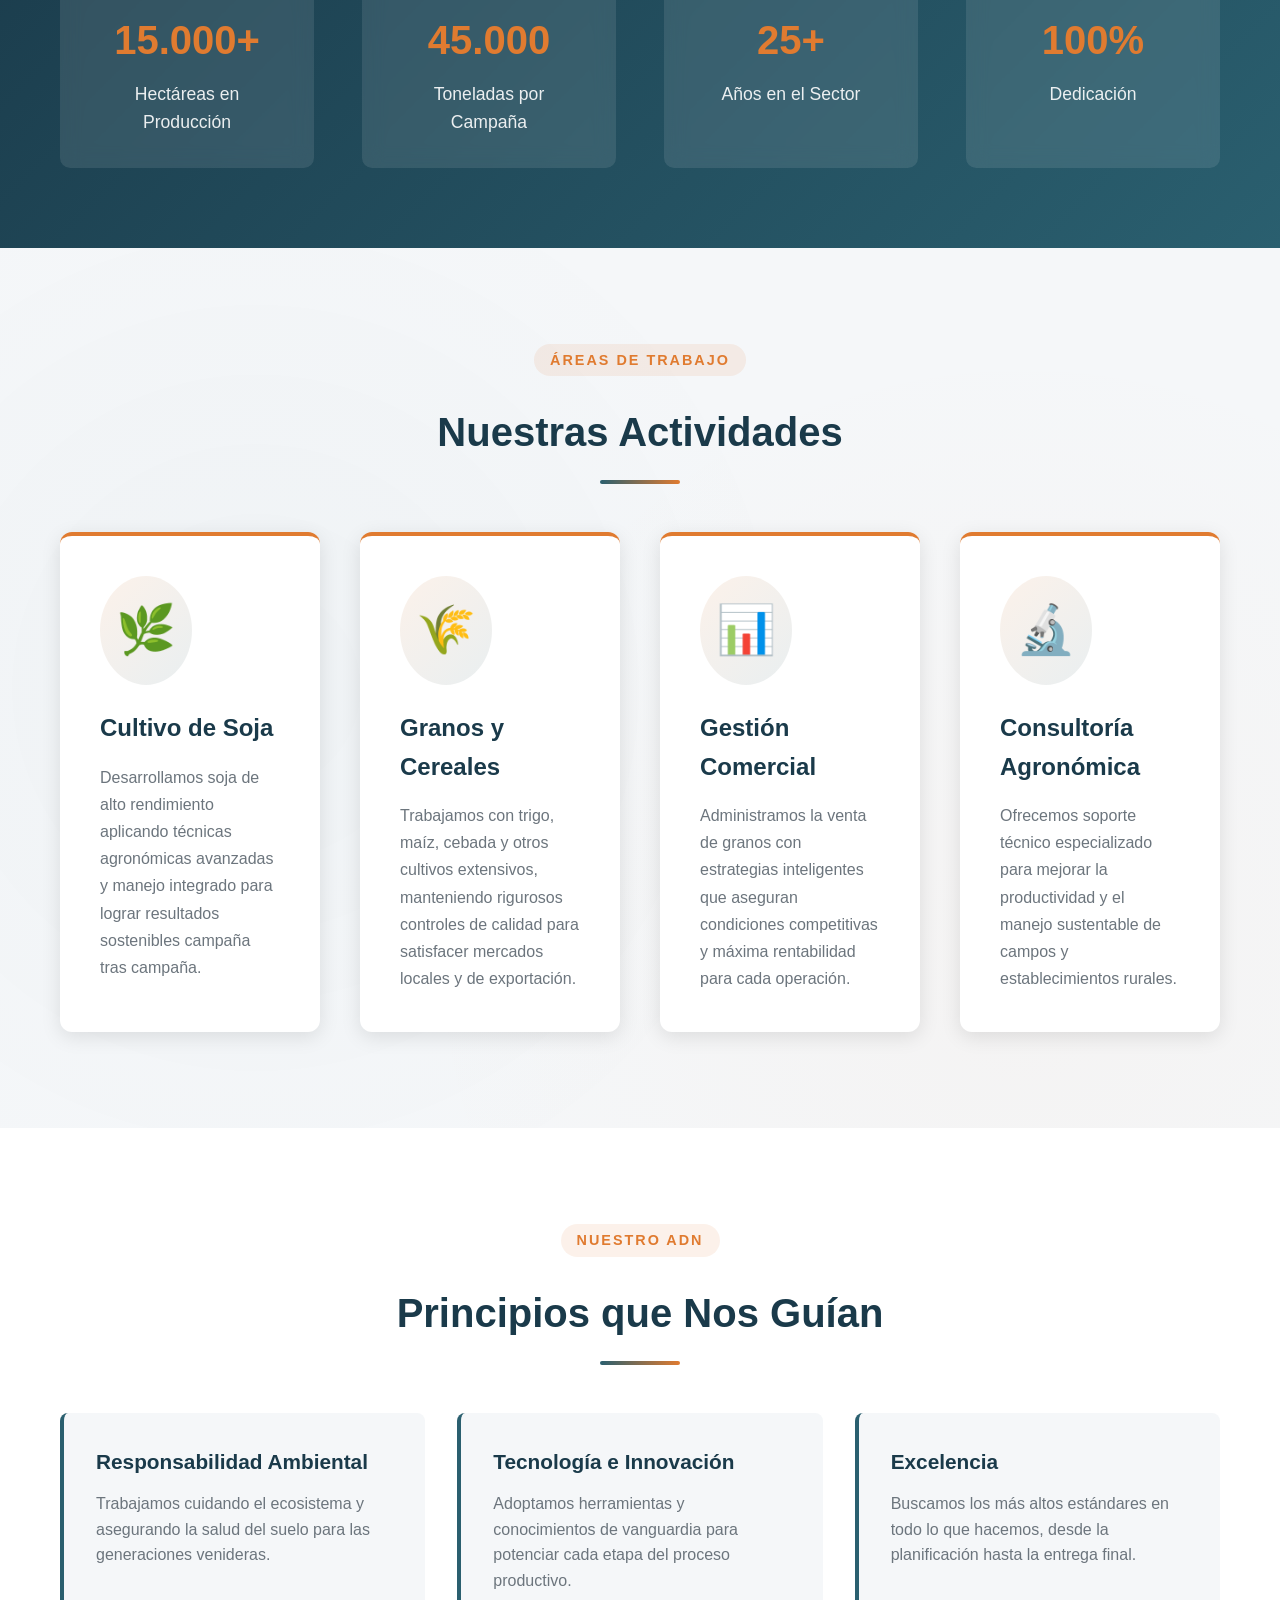
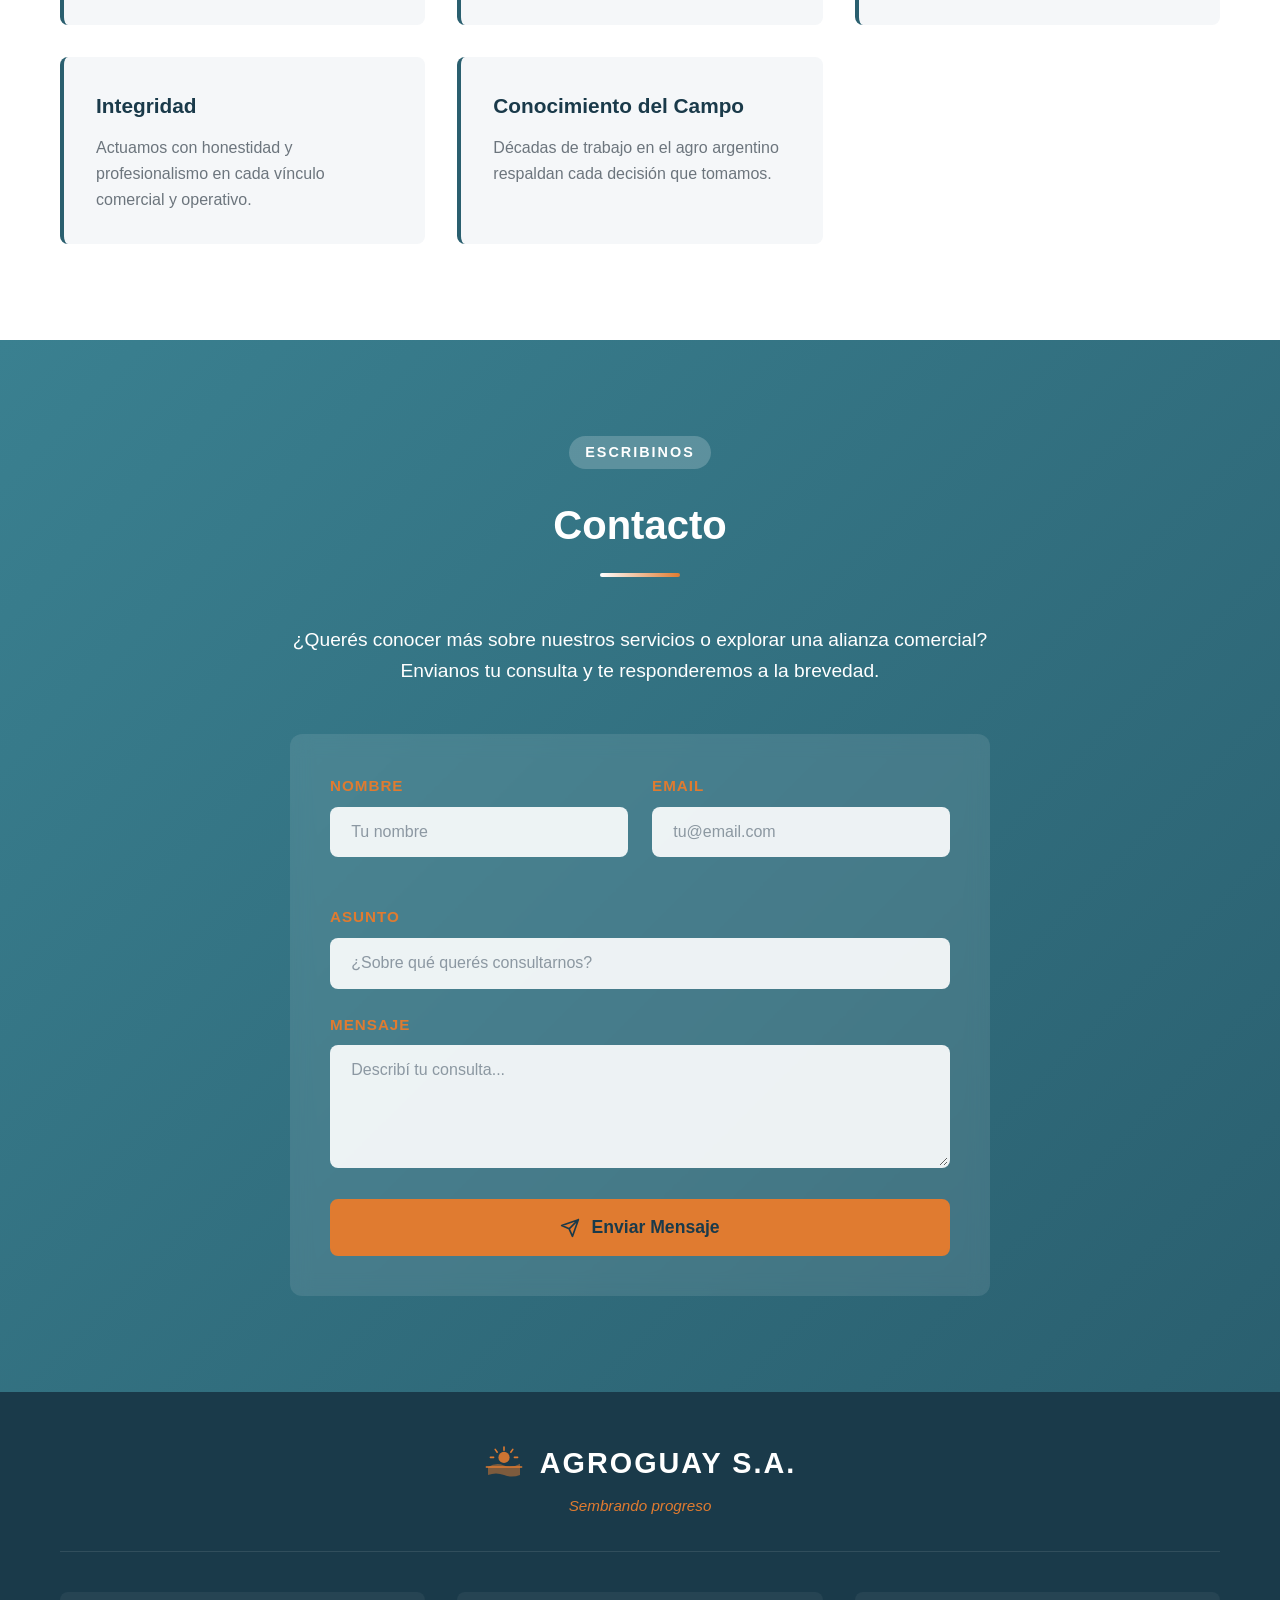
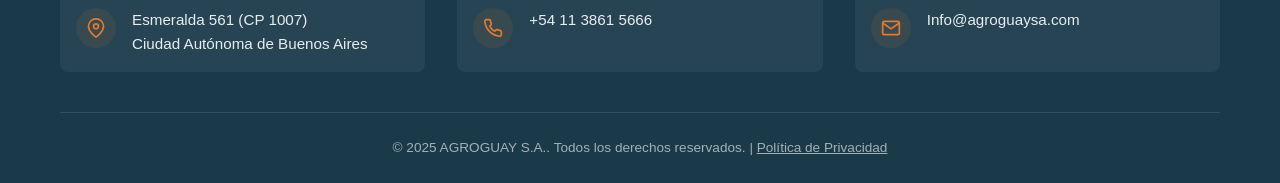
==== commit 044c6bc5: "Update index.html" ====
--- a/index.html
+++ b/index.html
@@ -4,7 +4,7 @@
     <meta name="facebook-domain-verification" content="rtrn7z29o2k0n45ps7d01yrar7jqqf" />
     <meta charset="UTF-8">
     <meta name="viewport" content="width=device-width, initial-scale=1.0">
-    <title>AGROGUAY - Soluciones Agropecuarias</title>
+    <title>AGROGUAY S.A. - Soluciones Agropecuarias</title>
     <link rel="icon" type="image/svg+xml" href="favicon.svg">
     <link rel="stylesheet" href="styles.css">
 </head>
@@ -28,7 +28,7 @@
                     </svg>
                 </div>
                 <div class="logo-text">
-                    <div class="logo">AGROGUAY</div>
+                    <div class="logo">AGROGUAY S.A.</div>
                     <div class="nav-tagline">Sembrando progreso</div>
                 </div>
             </div>
@@ -267,7 +267,7 @@
                                 <line x1="3" y1="30" x2="47" y2="30" stroke="currentColor" stroke-width="2" stroke-linecap="round"/>
                             </svg>
                         </div>
-                        <div class="footer-logo">AGROGUAY</div>
+                        <div class="footer-logo">AGROGUAY S.A.</div>
                     </div>
                     <p class="footer-tagline">Sembrando progreso</p>
                 </div>
@@ -311,7 +311,7 @@
                 </div>
 
                 <div class="footer-bottom">
-                    <p class="footer-text">&copy; 2025 AGROGUAY. Todos los derechos reservados. | <a href="politica-privacidad.html" style="color: rgba(255,255,255,0.6); text-decoration: underline;">Política de Privacidad</a></p>
+                    <p class="footer-text">&copy; 2025 AGROGUAY S.A.. Todos los derechos reservados. | <a href="politica-privacidad.html" style="color: rgba(255,255,255,0.6); text-decoration: underline;">Política de Privacidad</a></p>
                 </div>
             </div>
         </div>
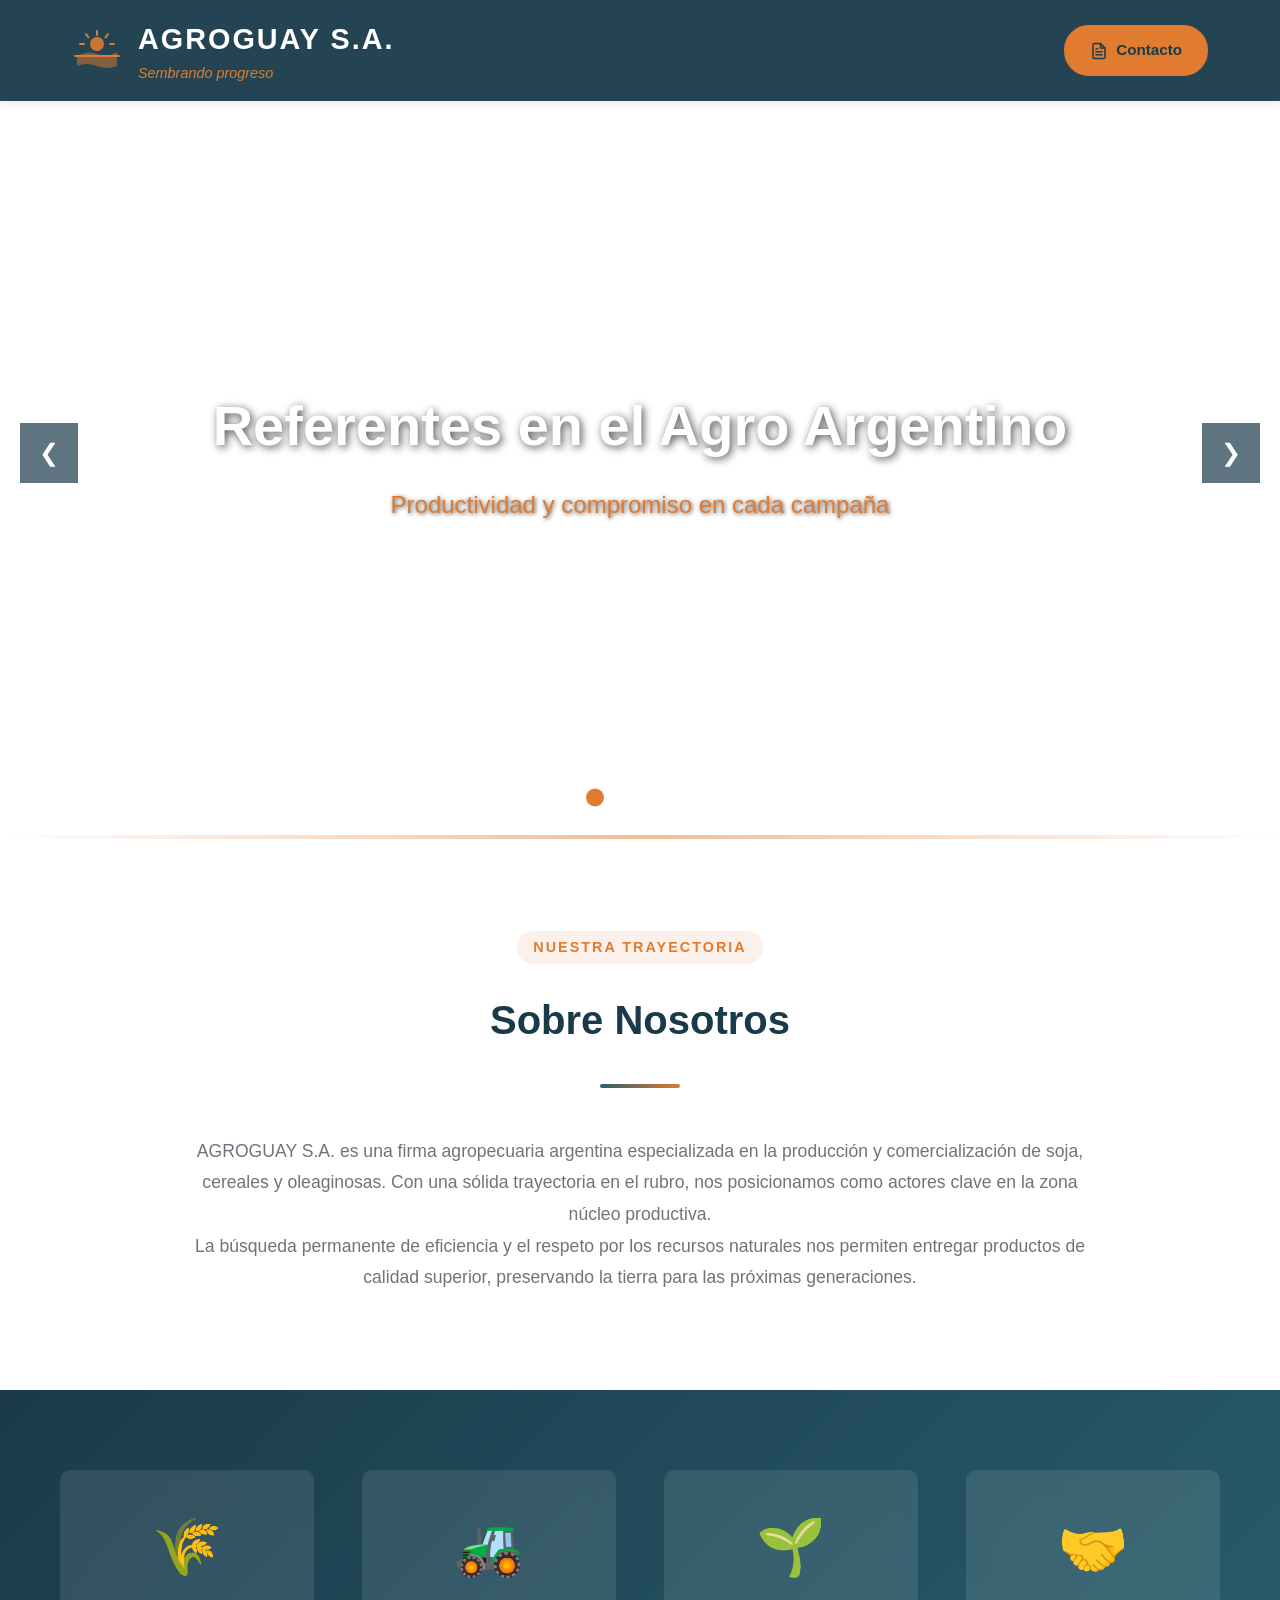
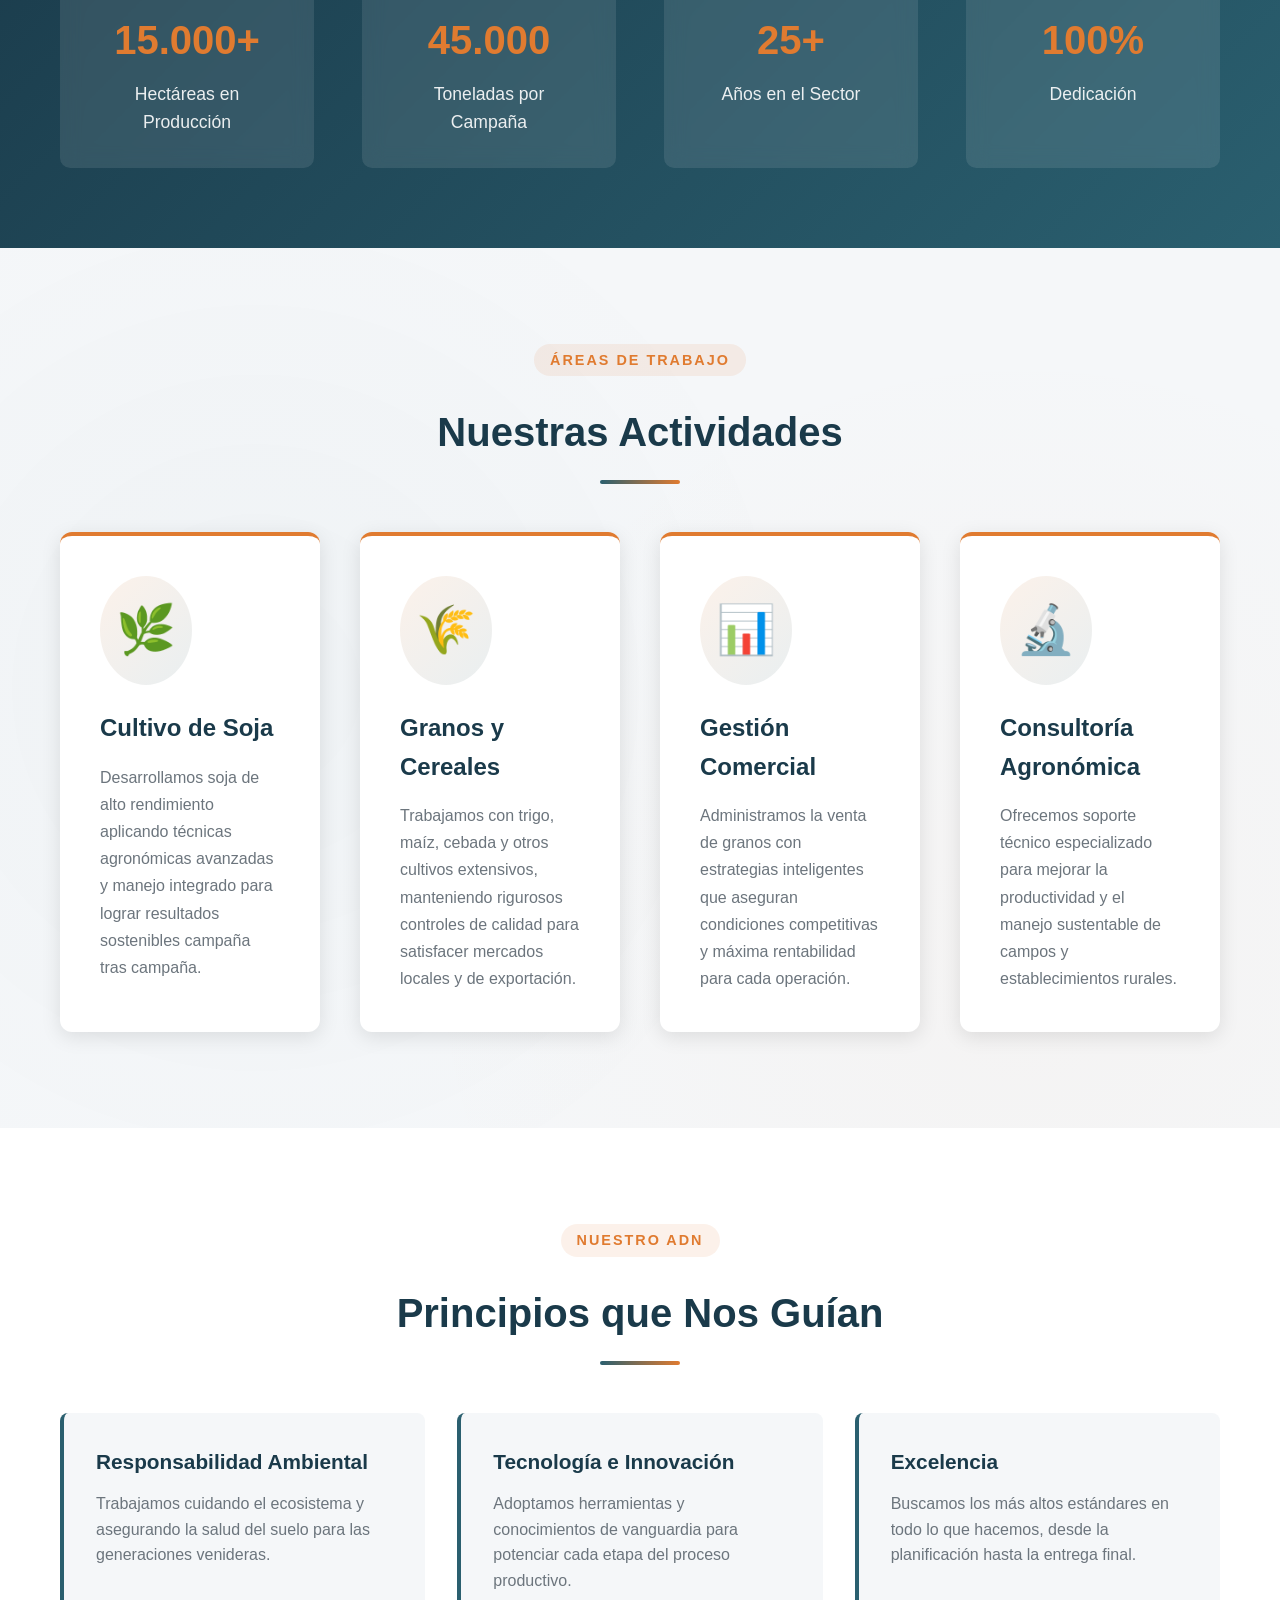
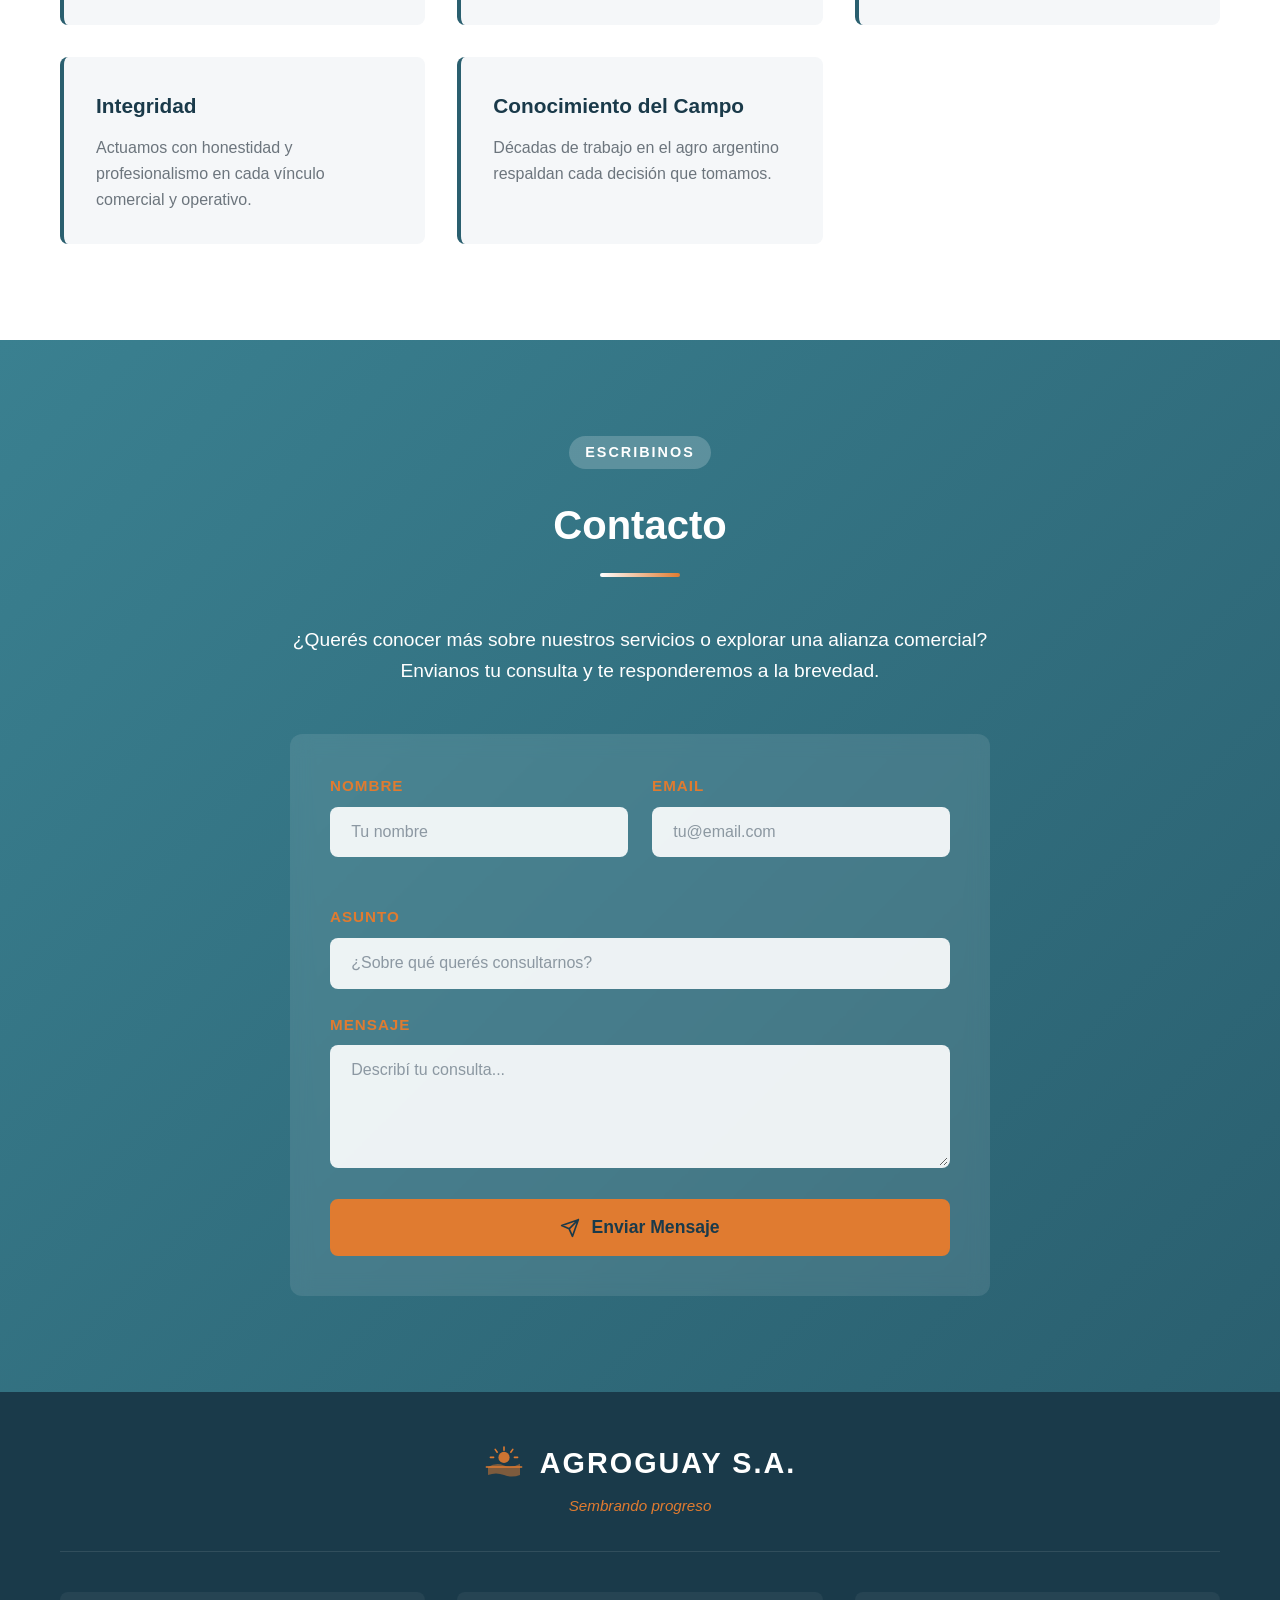
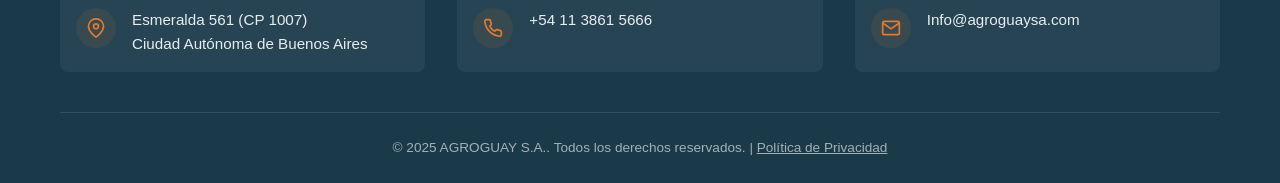
==== commit 363c4993: "Update index.html" ====
--- a/index.html
+++ b/index.html
@@ -105,7 +105,7 @@
                 <h2>Sobre Nosotros</h2>
                 <div class="title-underline"></div>
             </div>
-            <p class="lead">AGROGUAY es una firma agropecuaria argentina especializada en la producción y comercialización de soja, cereales y oleaginosas. Con una sólida trayectoria en el rubro, nos posicionamos como actores clave en la zona núcleo productiva.</p>
+            <p class="lead">AGROGUAY S.A. es una firma agropecuaria argentina especializada en la producción y comercialización de soja, cereales y oleaginosas. Con una sólida trayectoria en el rubro, nos posicionamos como actores clave en la zona núcleo productiva.</p>
             <p>La búsqueda permanente de eficiencia y el respeto por los recursos naturales nos permiten entregar productos de calidad superior, preservando la tierra para las próximas generaciones.</p>
         </div>
     </section>
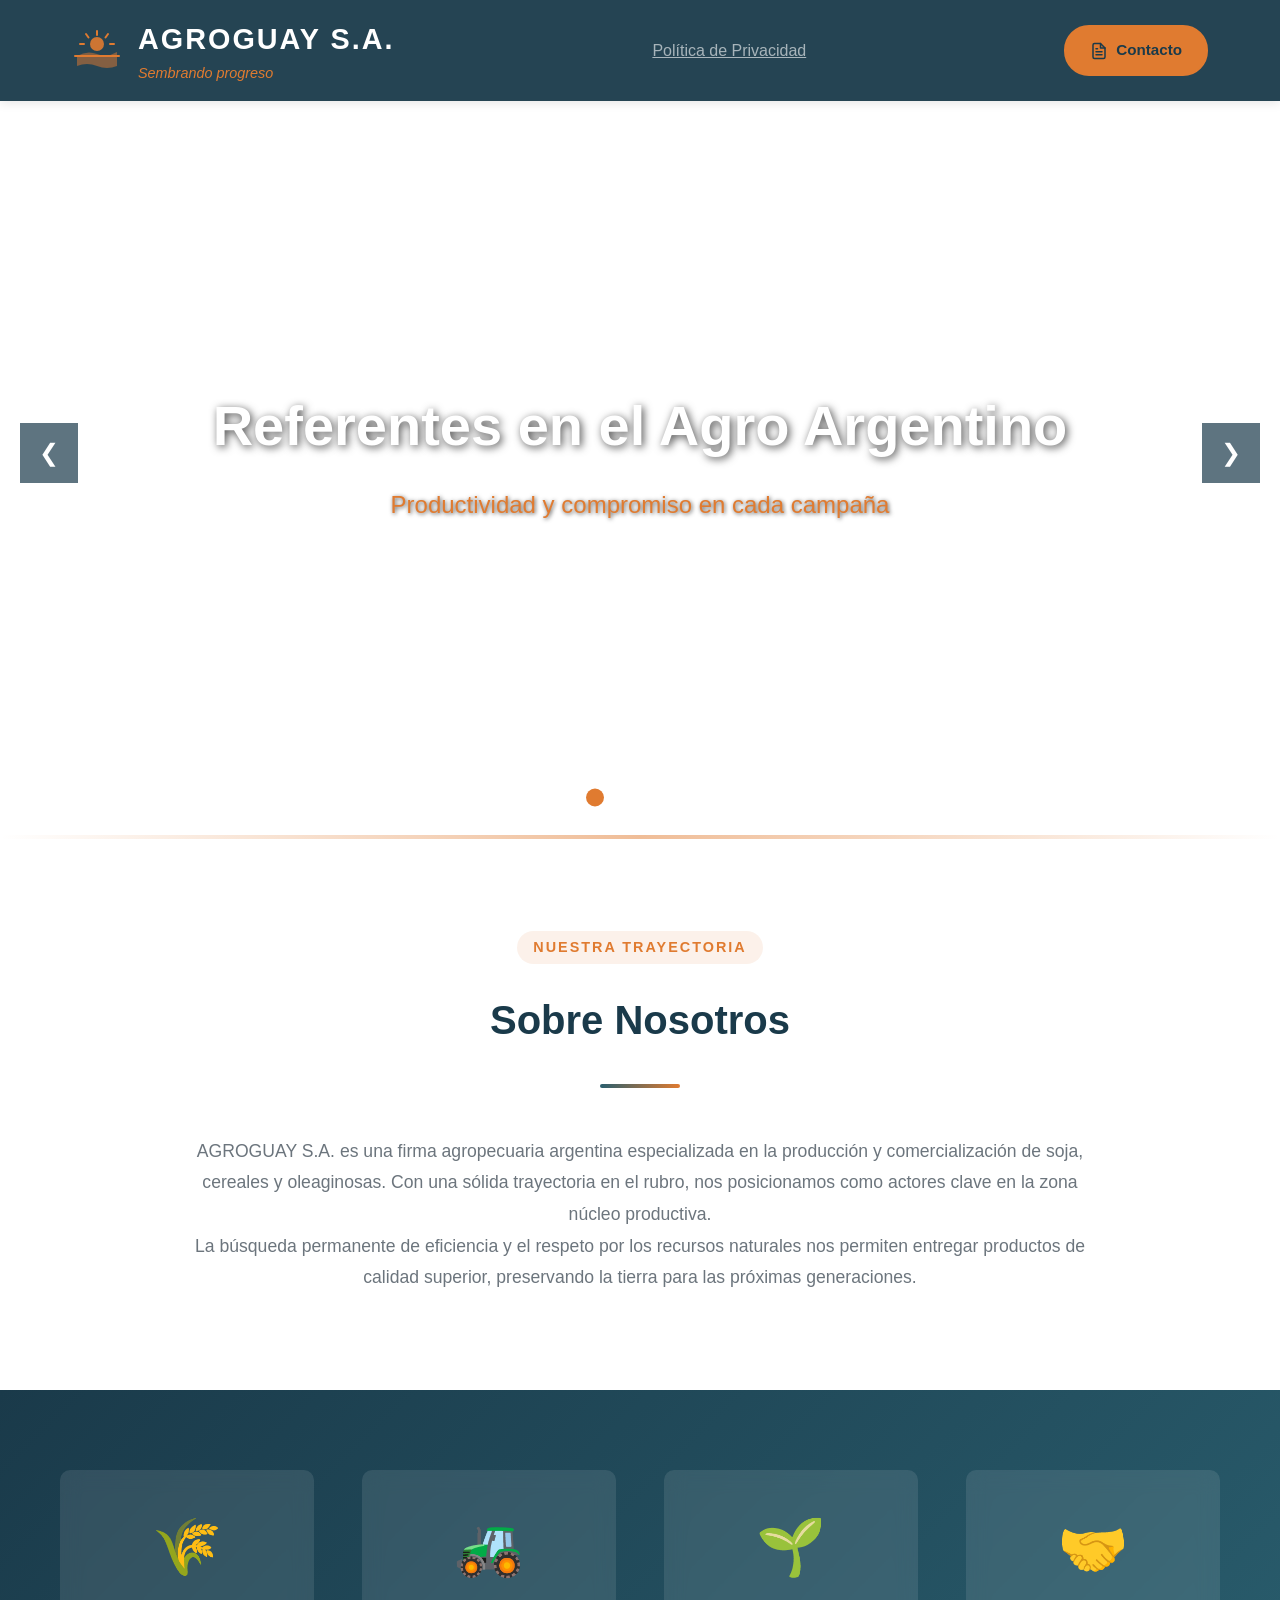
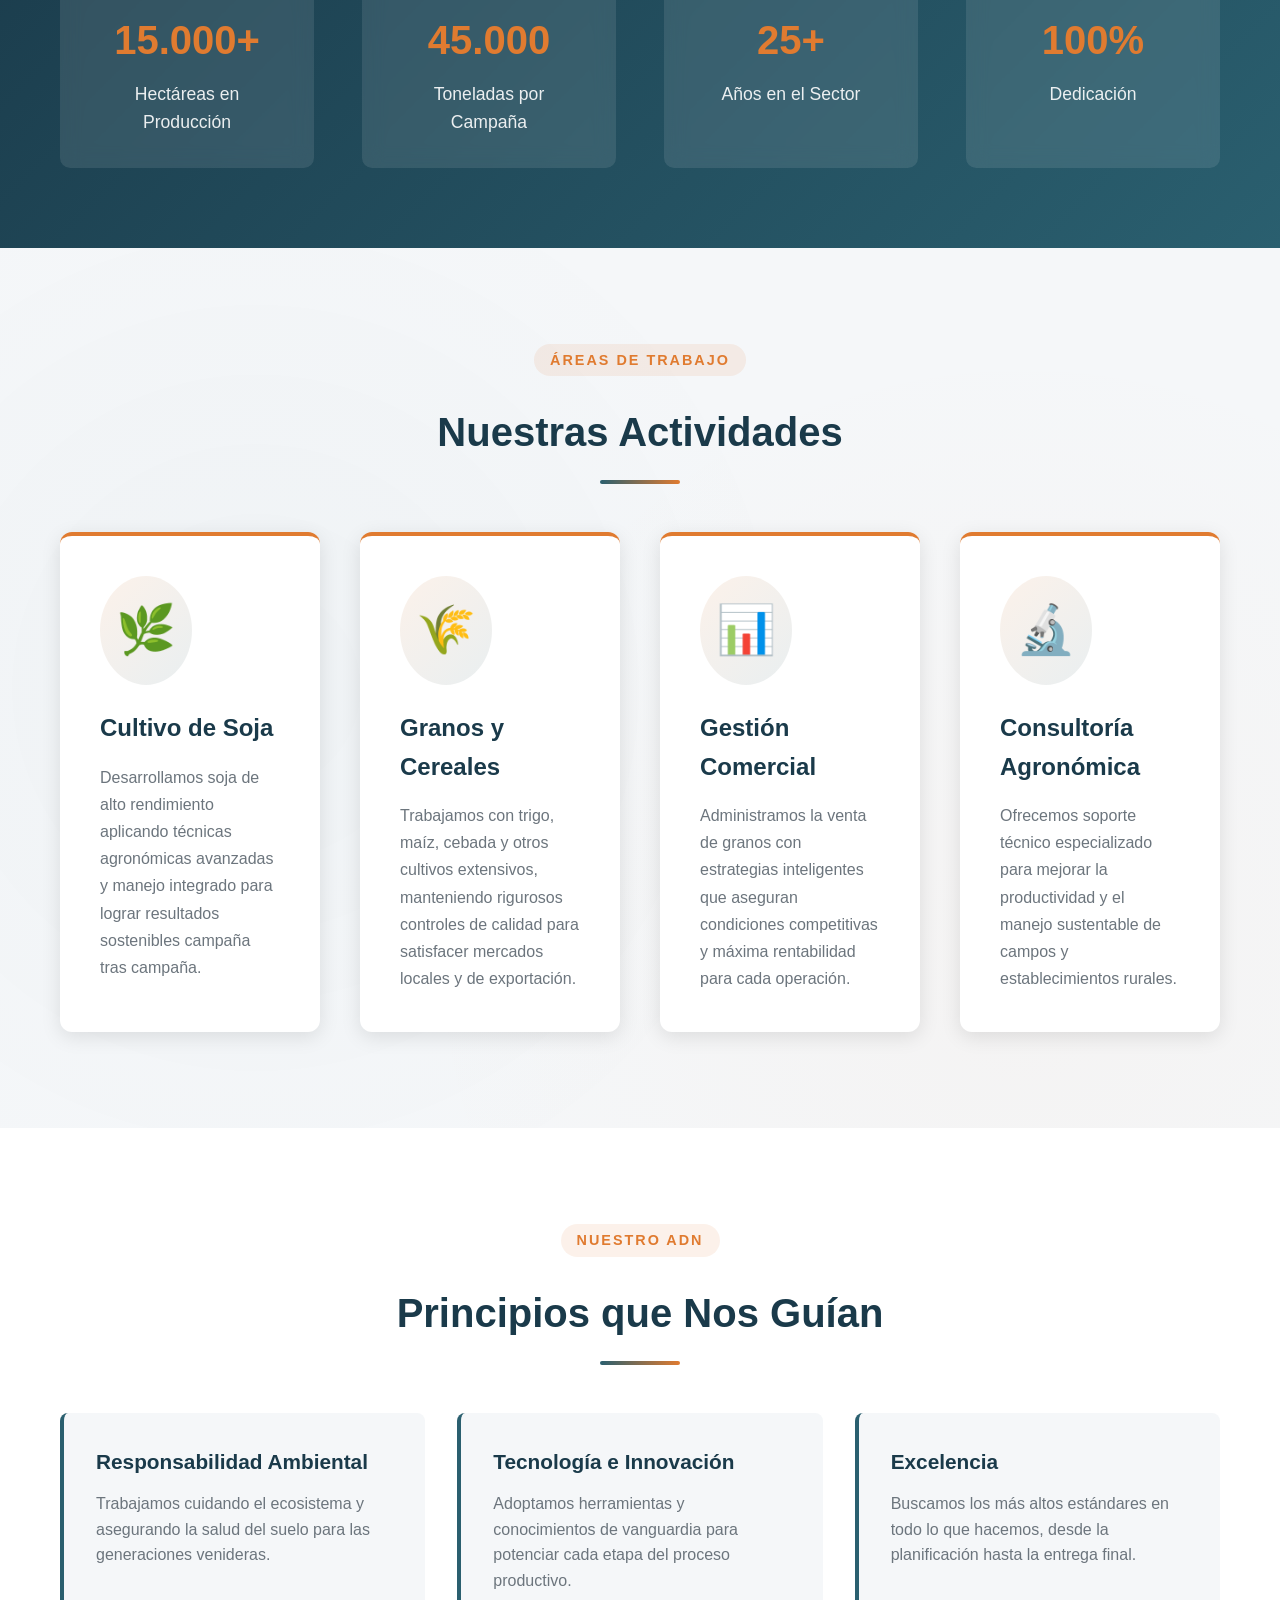
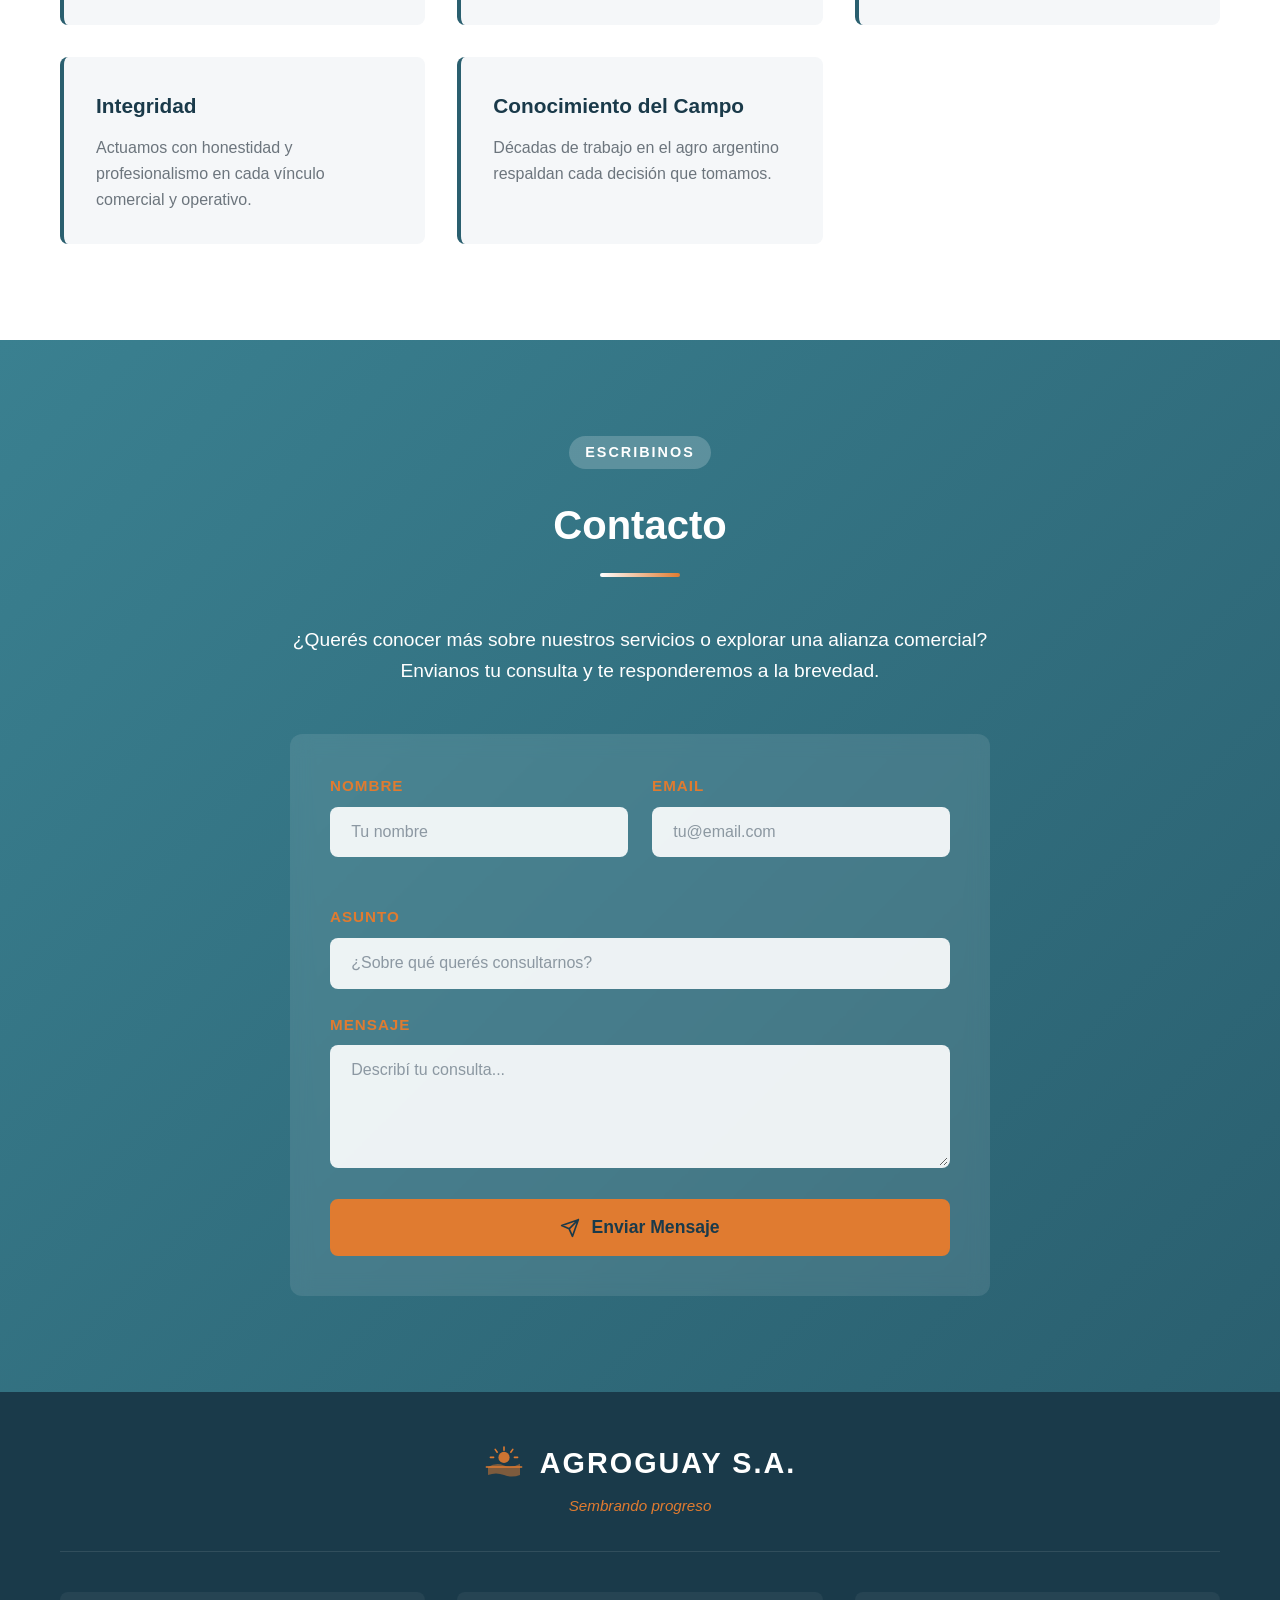
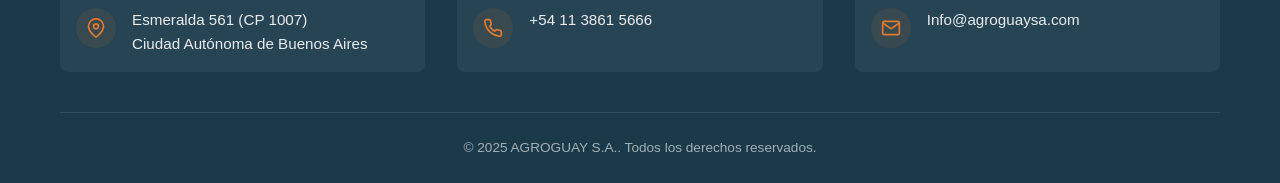
==== commit 35f55c2b: "Update index.html" ====
--- a/index.html
+++ b/index.html
@@ -34,6 +34,8 @@
             </div>
 
             <div class="nav-actions">
+                <a href="politica-privacidad.html" style="color: rgba(255,255,255,0.6); text-decoration: underline;">Política de Privacidad</a></p>
+                </div>
                 <a href="#contact" class="nav-contact-btn">
                     <svg viewBox="0 0 24 24" fill="none" xmlns="http://www.w3.org/2000/svg">
                         <path d="M14 2H6a2 2 0 0 0-2 2v16a2 2 0 0 0 2 2h12a2 2 0 0 0 2-2V8z" stroke="currentColor" stroke-width="2" stroke-linecap="round" stroke-linejoin="round"/>
@@ -311,8 +313,7 @@
                 </div>
 
                 <div class="footer-bottom">
-                    <p class="footer-text">&copy; 2025 AGROGUAY S.A.. Todos los derechos reservados. | <a href="politica-privacidad.html" style="color: rgba(255,255,255,0.6); text-decoration: underline;">Política de Privacidad</a></p>
-                </div>
+                    <p class="footer-text">&copy; 2025 AGROGUAY S.A.. Todos los derechos reservados. 
             </div>
         </div>
     </footer>
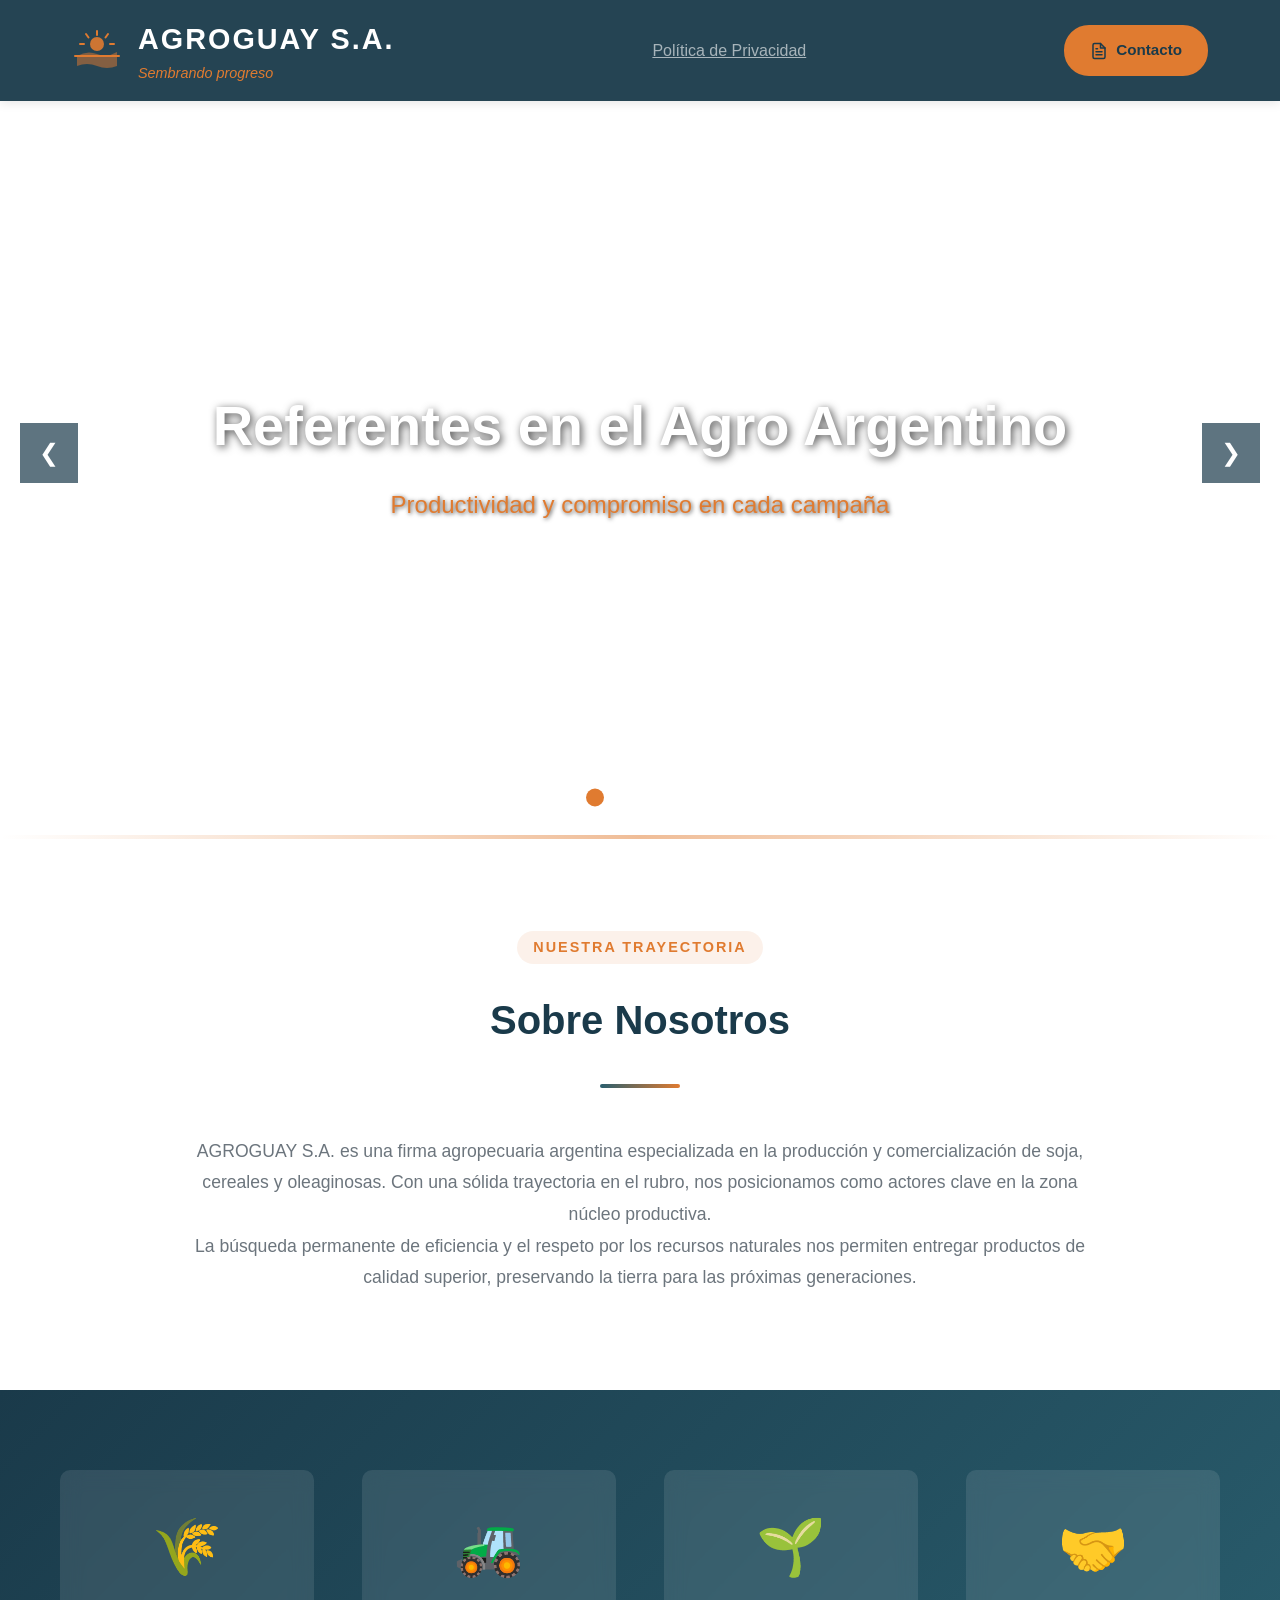
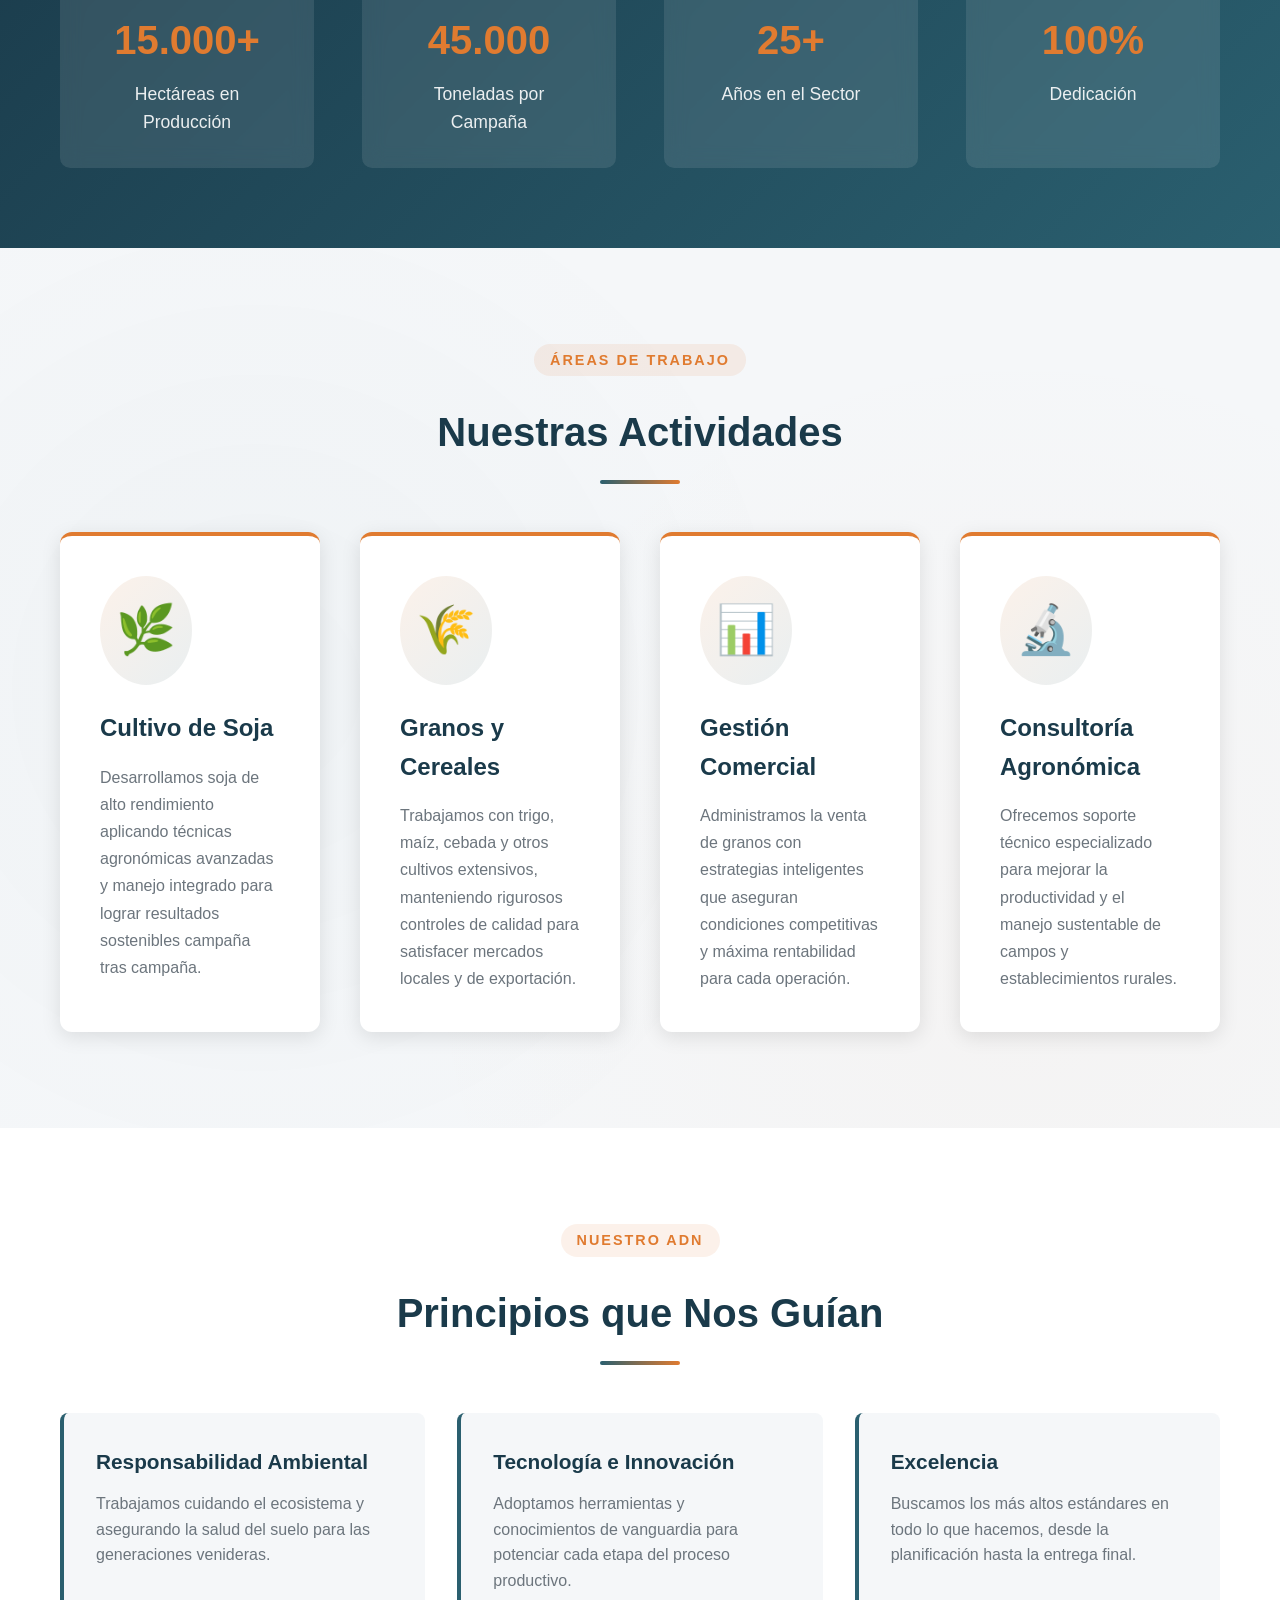
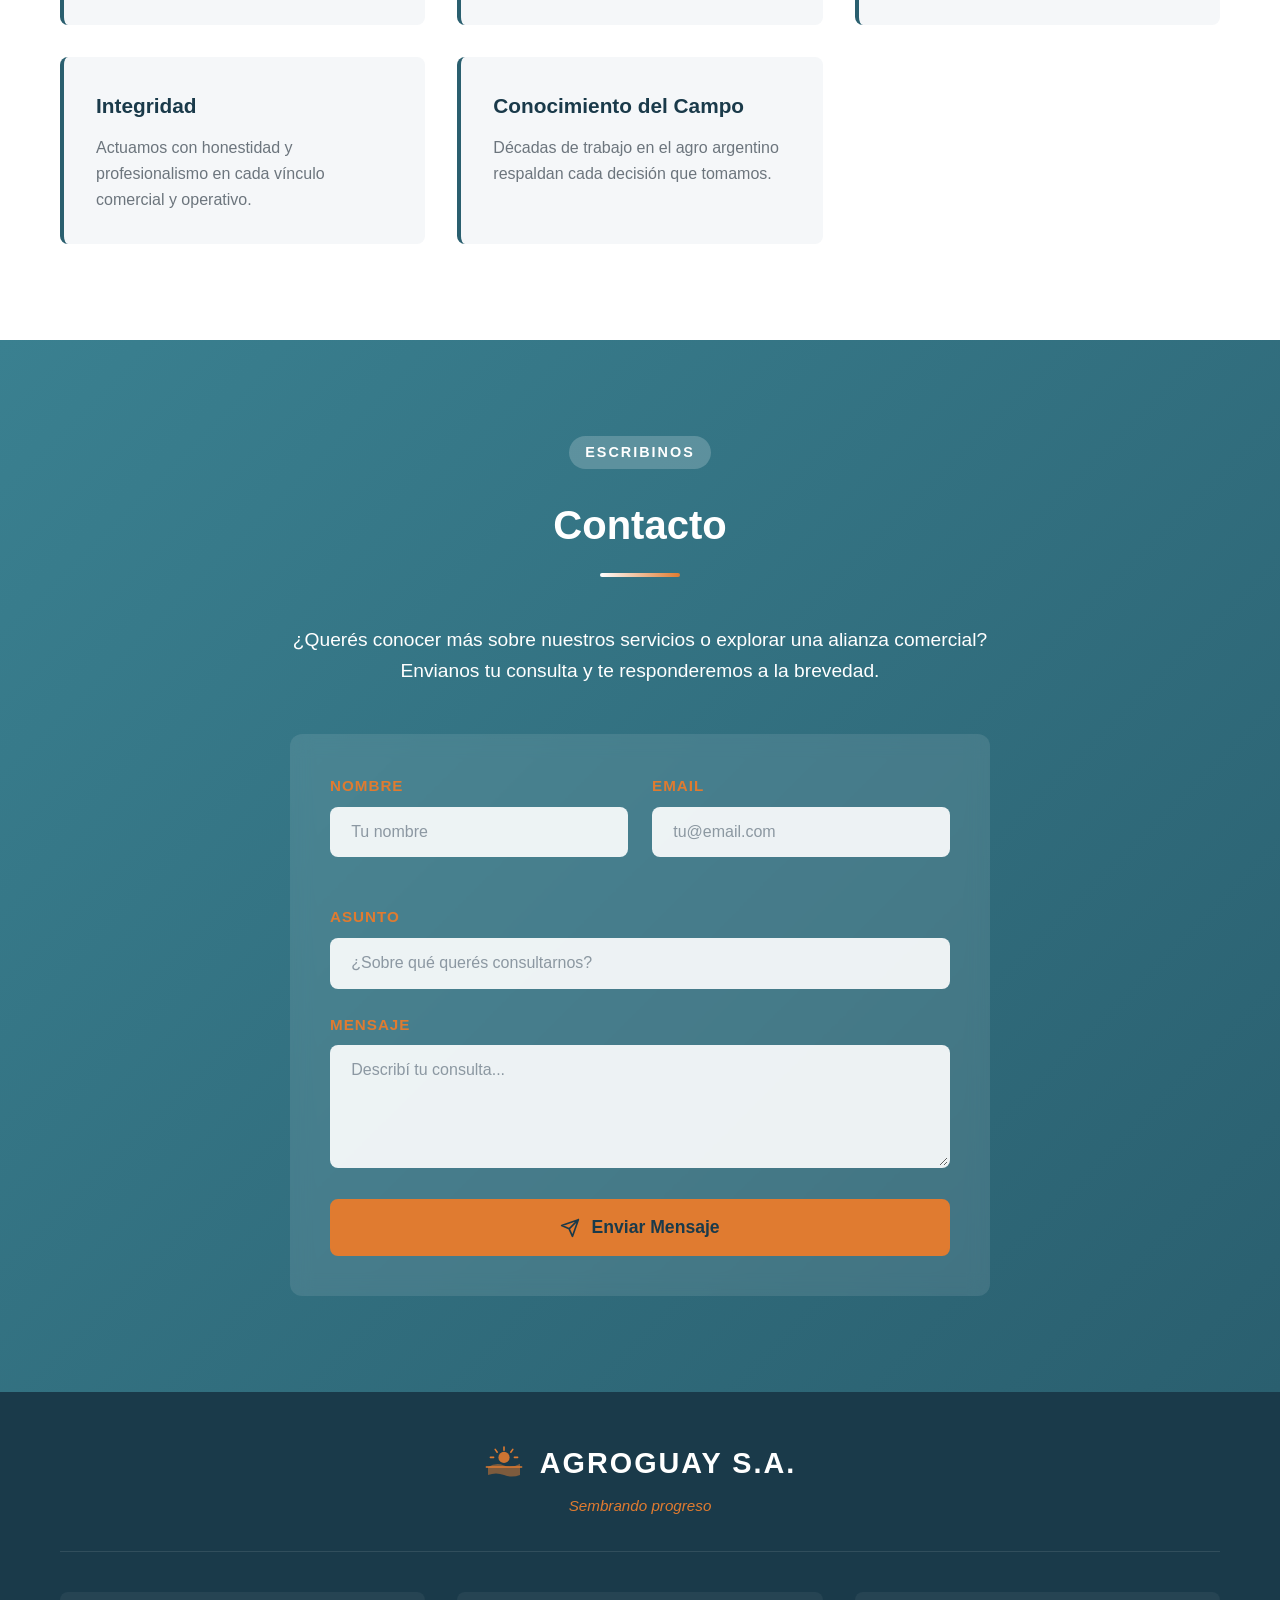
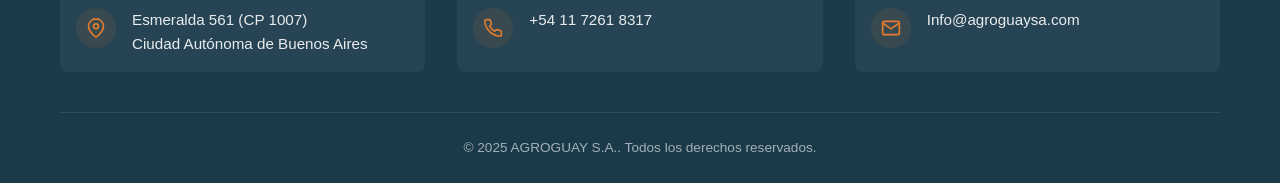
==== commit 2739272c: "Update index.html" ====
--- a/index.html
+++ b/index.html
@@ -295,7 +295,7 @@
                             </svg>
                         </div>
                         <div class="footer-info-text">
-                            <p>+54 11 3861 5666</p>
+                            <p>+54 11 7261 8317</p>
                         </div>
                     </div>
 
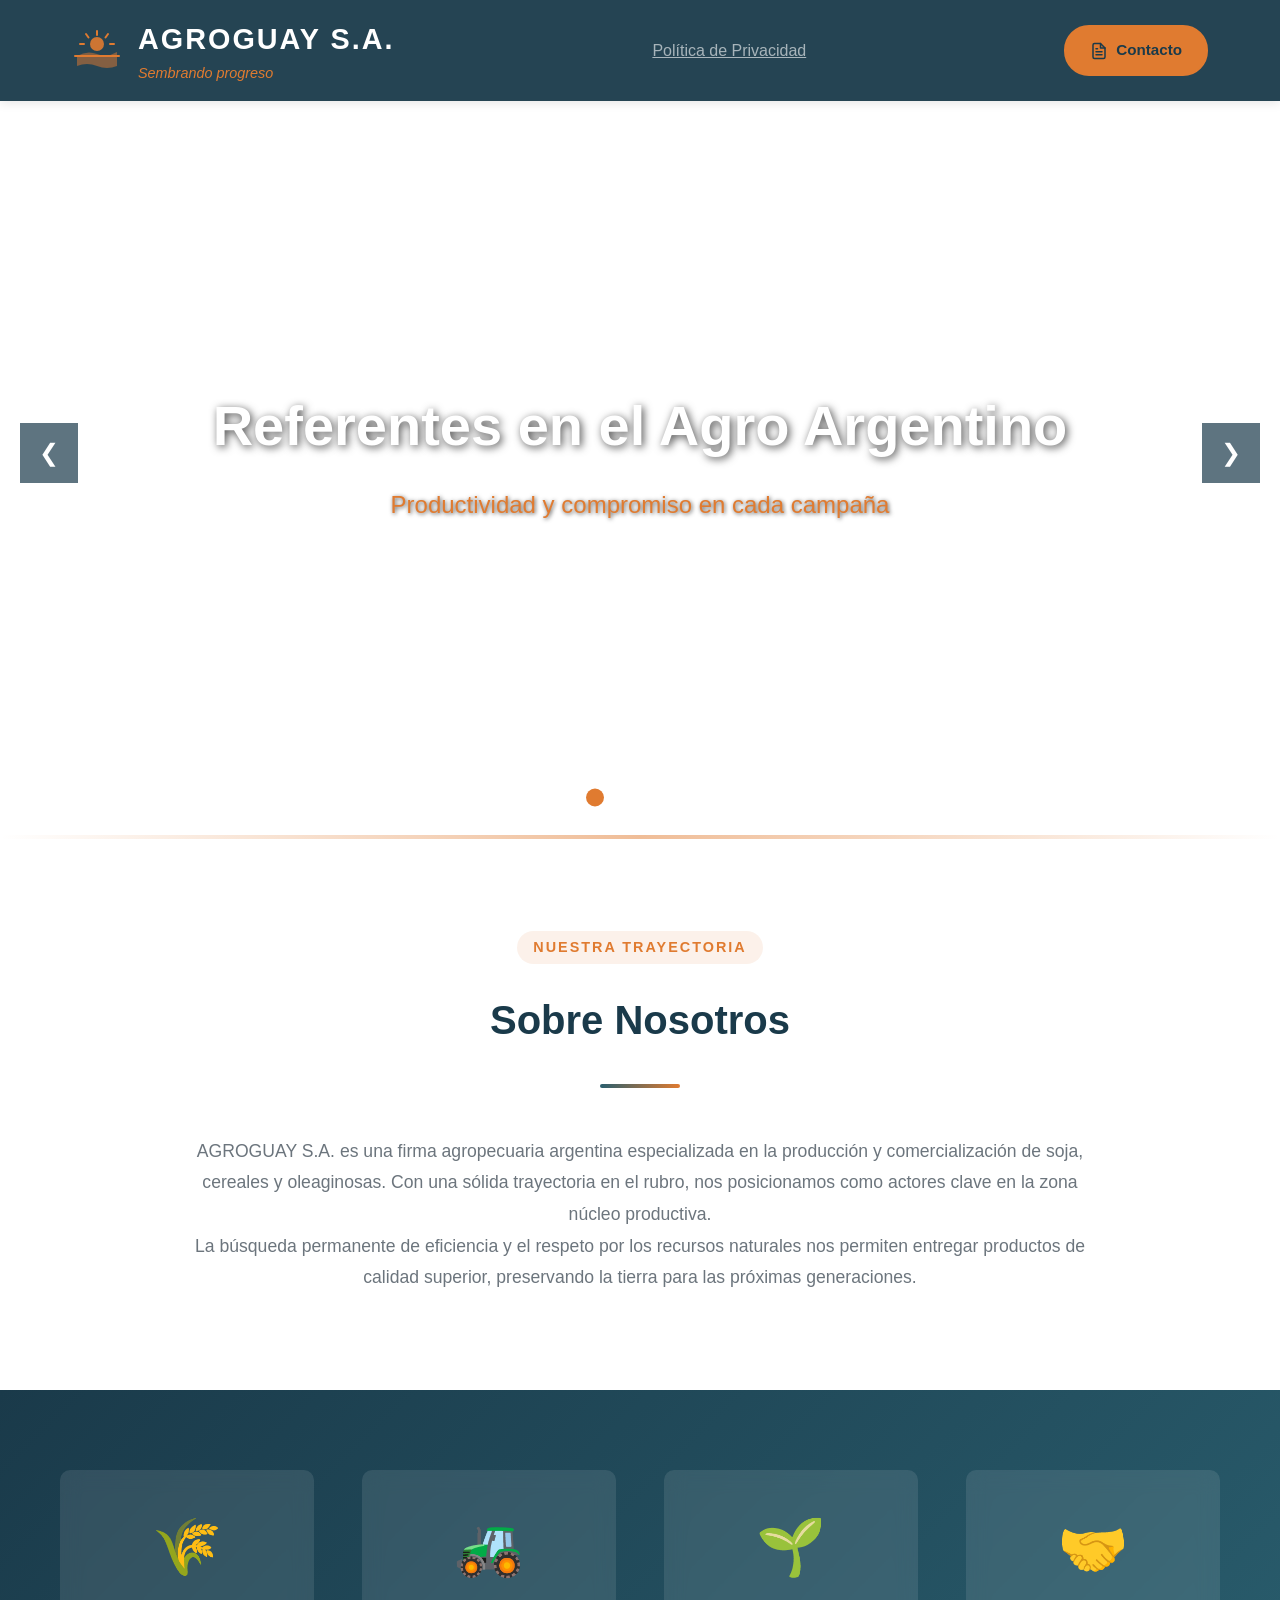
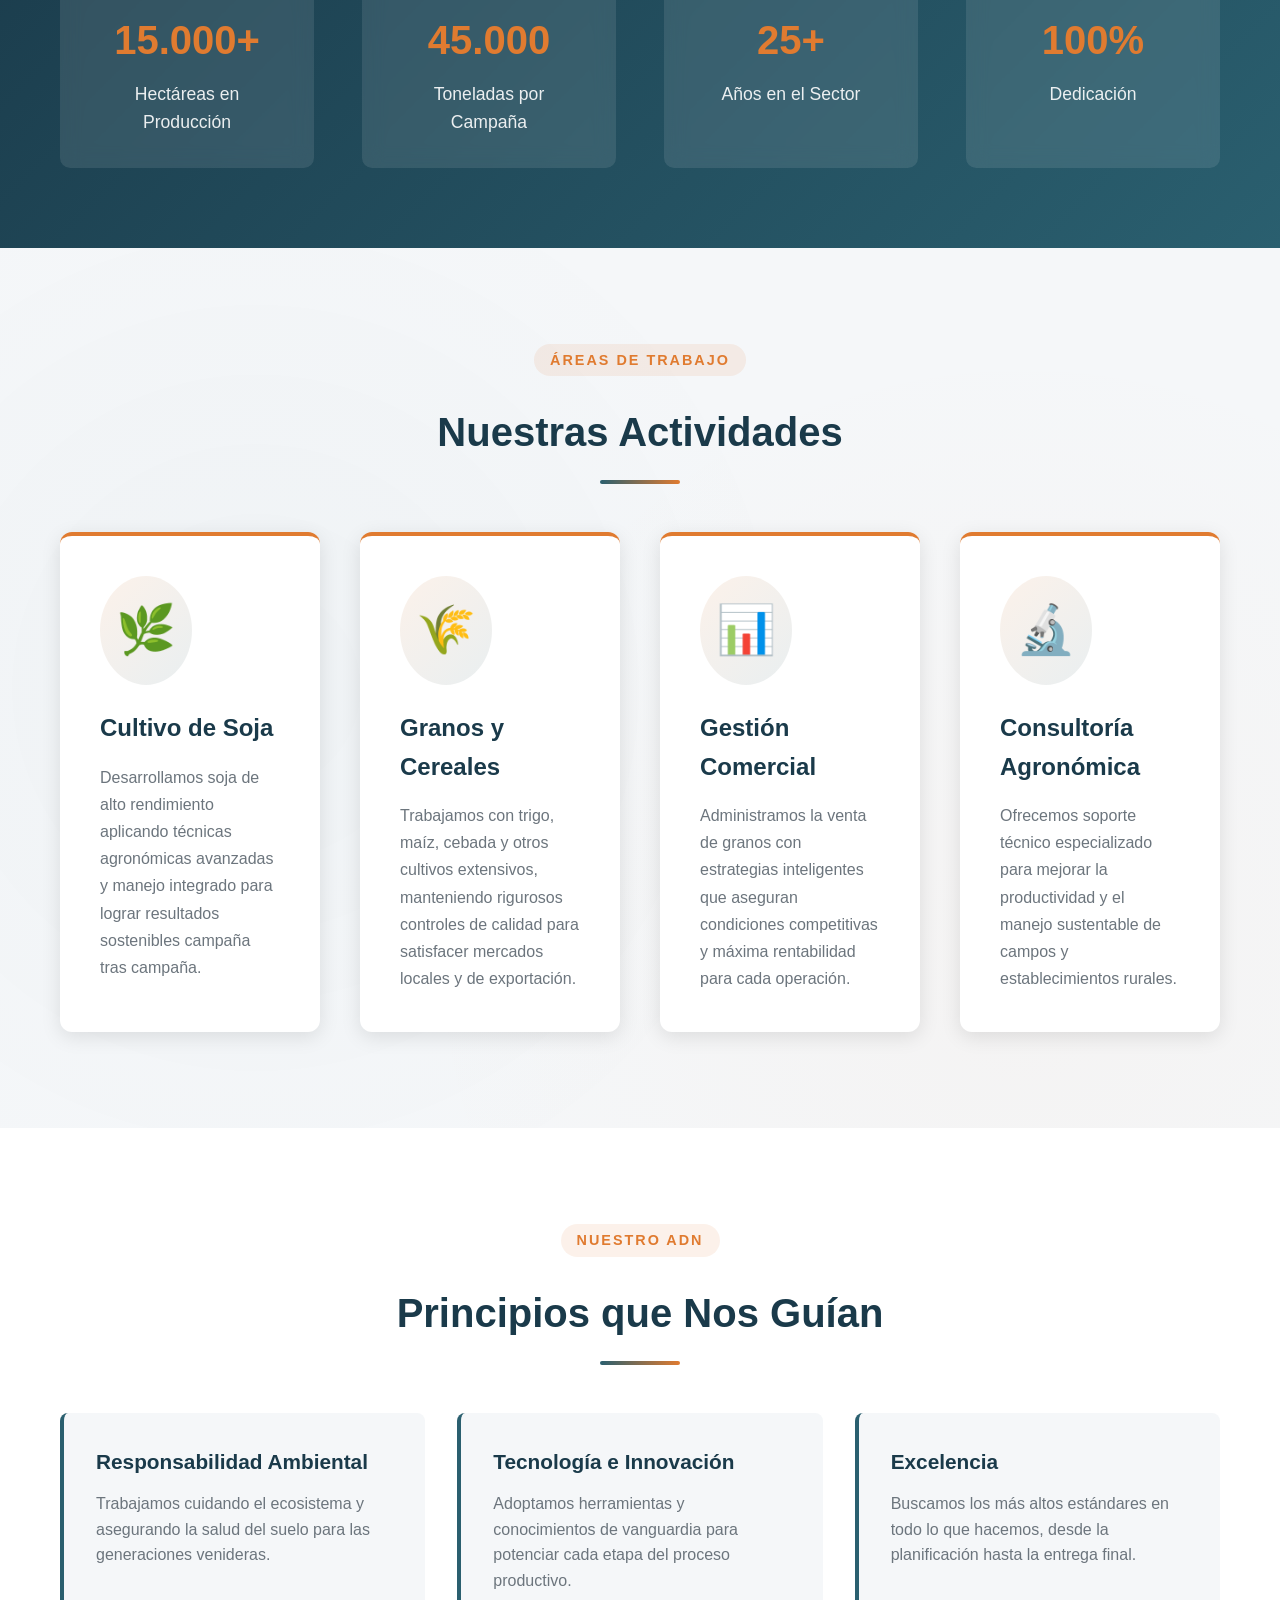
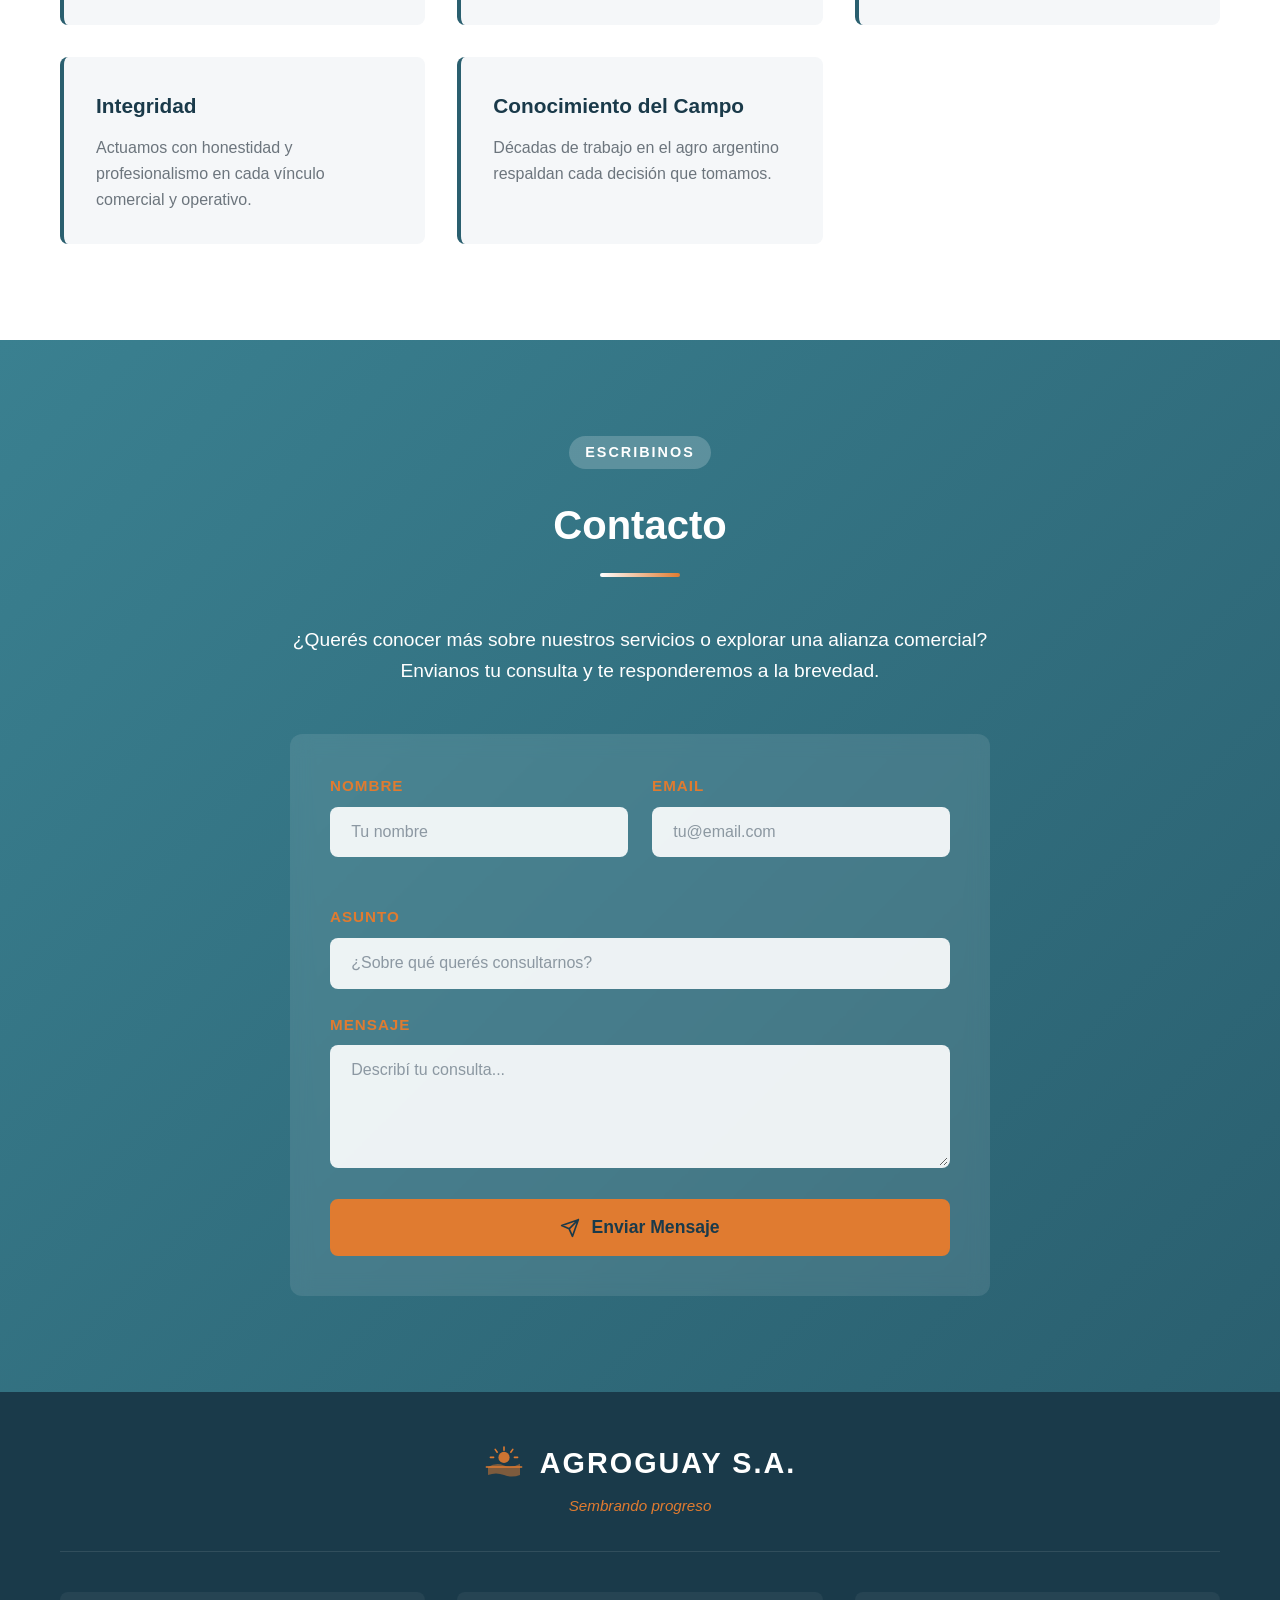
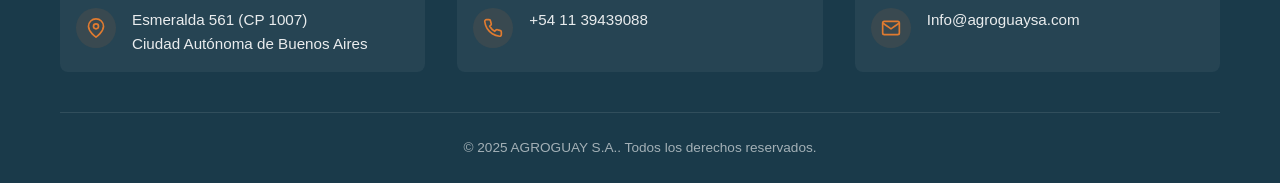
==== commit c38ada4d: "Update index.html" ====
--- a/index.html
+++ b/index.html
@@ -295,7 +295,7 @@
                             </svg>
                         </div>
                         <div class="footer-info-text">
-                            <p>+54 11 7261 8317</p>
+                            <p>+54 11 39439088</p>
                         </div>
                     </div>
 
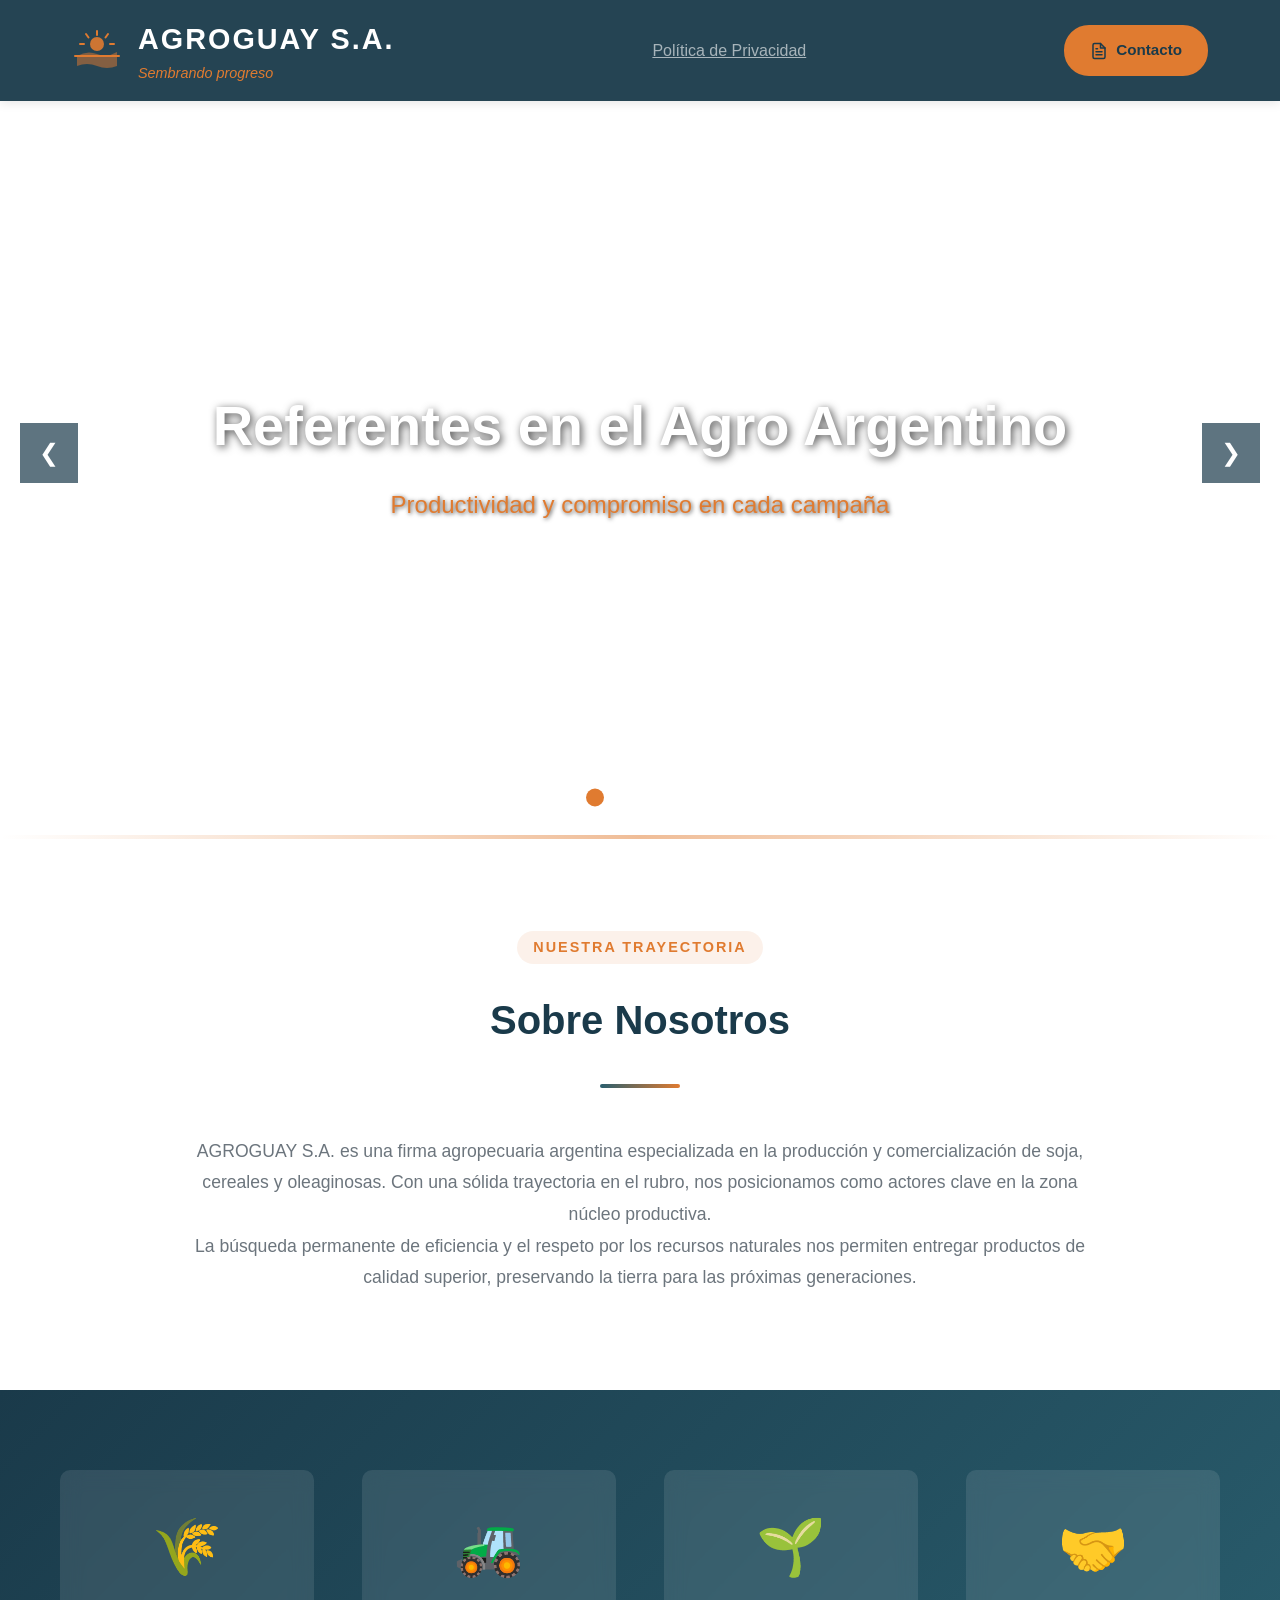
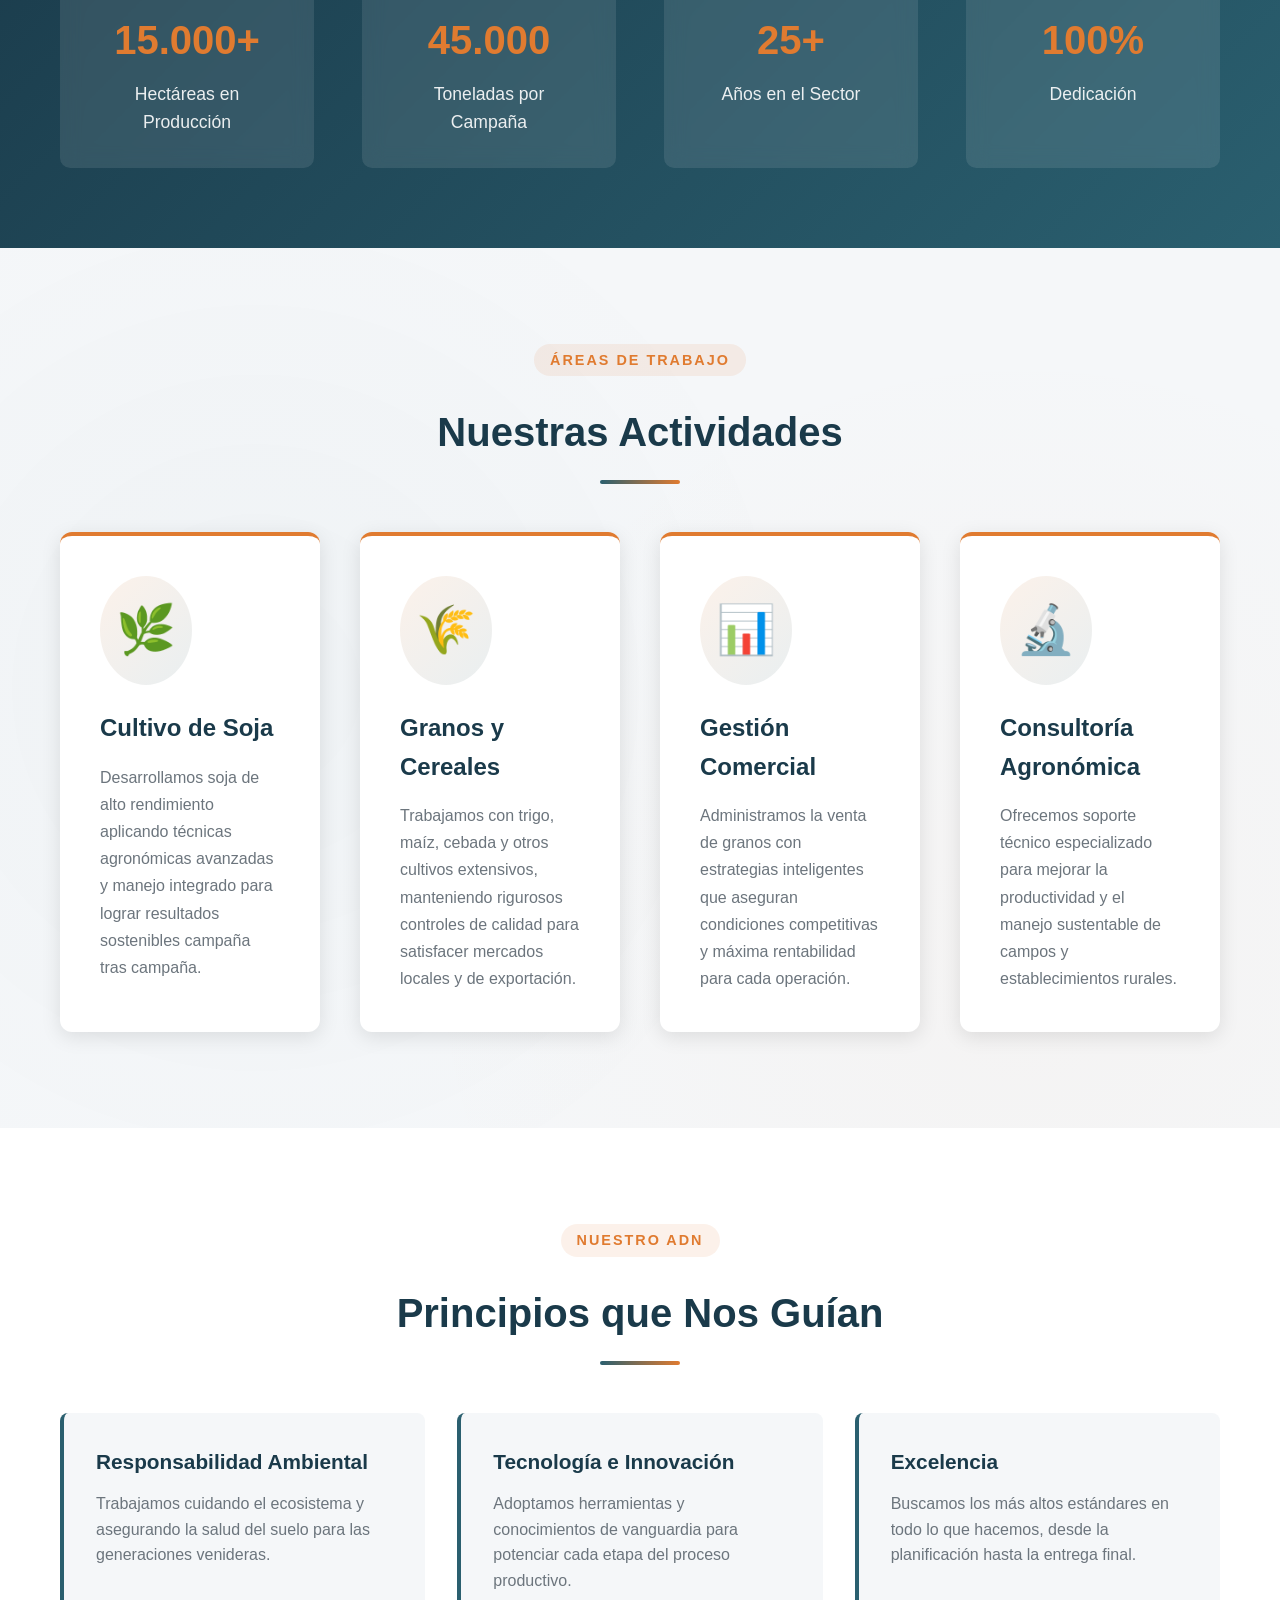
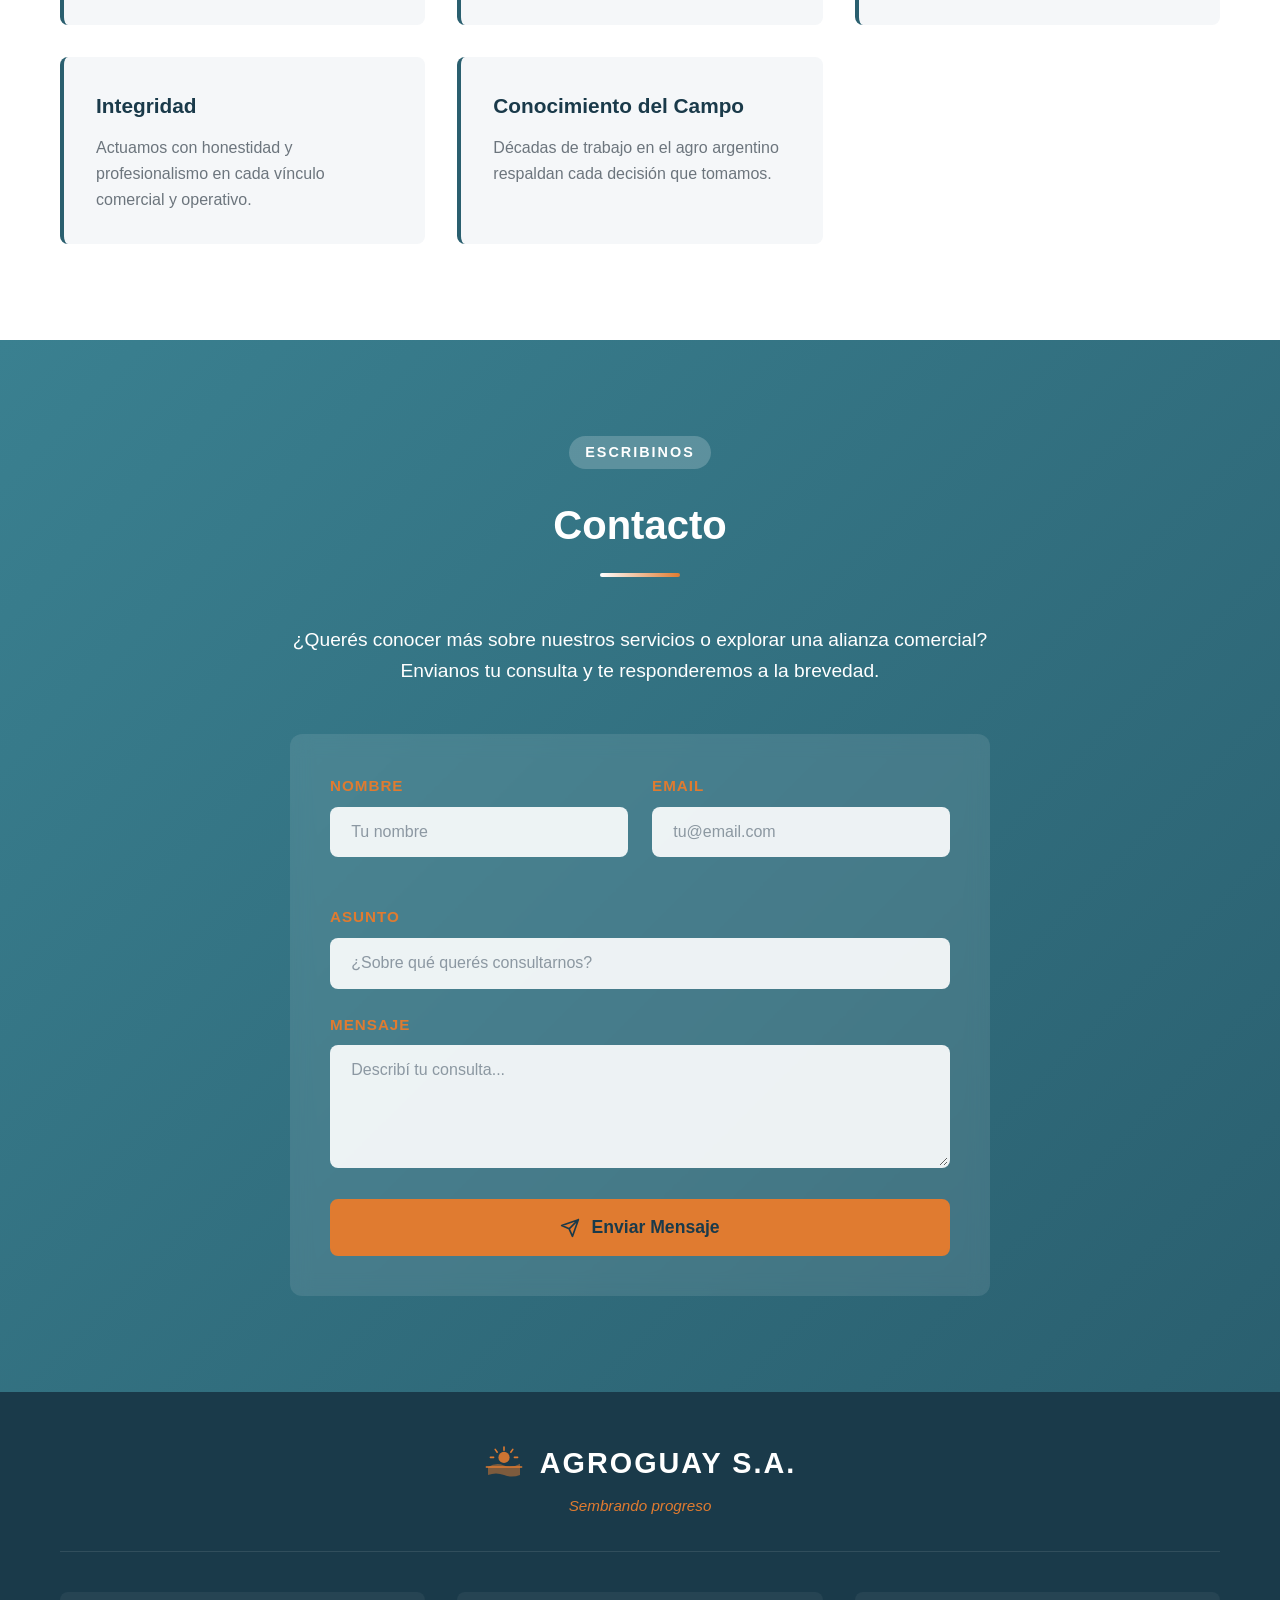
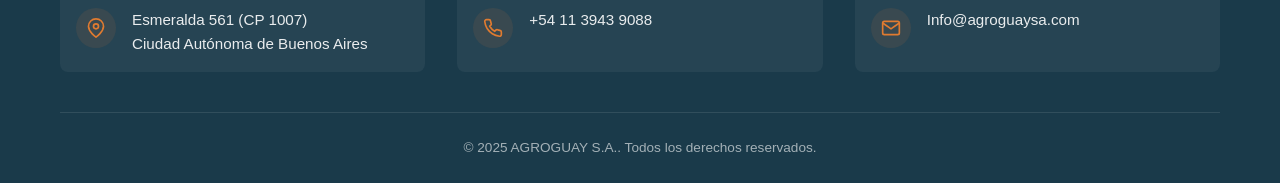
==== commit 5993096e: "Update index.html" ====
--- a/index.html
+++ b/index.html
@@ -295,7 +295,7 @@
                             </svg>
                         </div>
                         <div class="footer-info-text">
-                            <p>+54 11 39439088</p>
+                            <p>+54 11 3943 9088</p>
                         </div>
                     </div>
 
